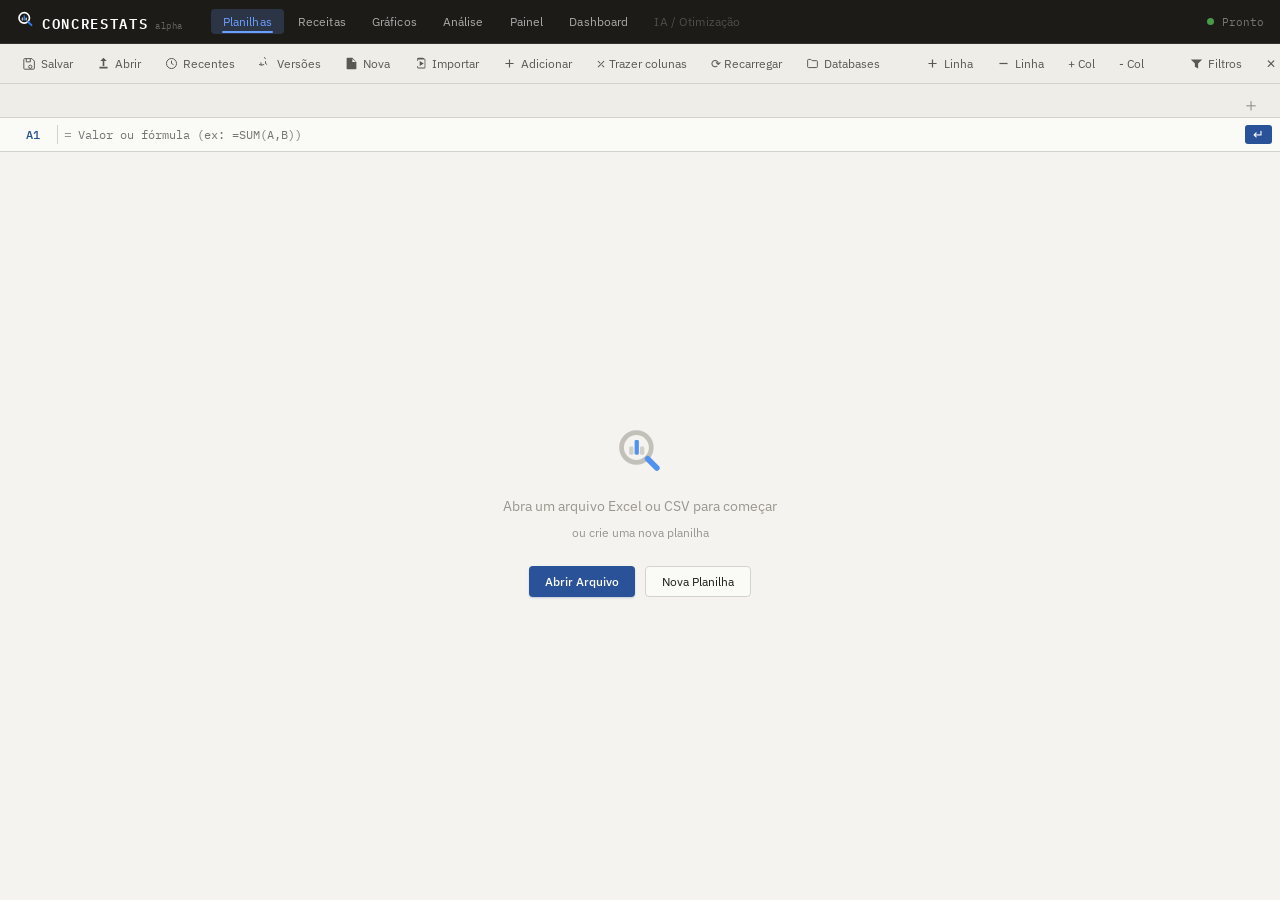
==== mobile/app/src/main/assets/web/index.html @ 2fb7b15b "APK para tablet: o Concrestats rodando sem Python - mobile/: projeto Android nativo (WebView + Java " ====
<!DOCTYPE html>
<html lang="pt-BR">
<head>
<meta charset="UTF-8">

<title>CONCRESTATS · Sistema de Dados</title>
<link rel="stylesheet" href="static/css/style.css">
  <link rel="icon" href="static/icone.png">
  <meta name="viewport" content="width=device-width, initial-scale=1, maximum-scale=1, user-scalable=no, viewport-fit=cover">
  <link rel="stylesheet" href="static/css/mobile.css">
</head>
<body>

<div id="app">

  <!-- TOPBAR -->
  <header class="topbar">
    <div class="topbar-left">
      <div class="logo">
        <span class="logo-mark"><svg class="logo-svg" viewBox="0 0 24 24" fill="none" aria-hidden="true"><circle cx="10.4" cy="10" r="6.6" stroke="currentColor" stroke-width="2.1"/><rect x="7.2" y="9.6" width="1.9" height="3.6" rx="0.6" fill="currentColor" opacity=".72"/><rect x="9.6" y="6.7" width="1.9" height="6.5" rx="0.6" fill="#2f7df0"/><rect x="12.0" y="9.6" width="1.9" height="3.6" rx="0.6" fill="currentColor" opacity=".72"/><path d="M15.4 15l4.1 4.1" stroke="#2f7df0" stroke-width="2.5" stroke-linecap="round"/></svg></span>
        <span class="logo-text">CONCRESTATS</span>
        <span class="logo-version">alpha</span>
      </div>
      <nav class="top-nav">
        <button class="nav-btn active" data-module="spreadsheet">Planilhas</button>
        <button class="nav-btn" data-module="receitas">Receitas</button>
        <button class="nav-btn" data-module="charts">Gráficos</button>
        <button class="nav-btn" data-module="analise">Análise</button><button class="nav-btn" data-module="painel">Painel</button><button class="nav-btn" data-module="dashboard">Dashboard</button>
        <button class="nav-btn disabled" data-module="ai" title="Em breve">IA / Otimização</button>
      </nav>
    </div>
    <div class="topbar-right">
      <span class="status-indicator" id="status-dot"></span>
      <span id="status-text" class="status-text">Pronto</span>
    </div>
  </header>

  <!-- TOOLBAR -->
  <div class="toolbar">
    <div class="toolbar-group">
      <button class="tool-btn" id="btn-save-file" title="Salvar no arquivo original (Ctrl+S)">
        <svg viewBox="0 0 16 16"><path d="M2 2h9l3 3v9a1 1 0 01-1 1H2a1 1 0 01-1-1V3a1 1 0 011-1zm7 0v4H4V2m5 8a2 2 0 110 4 2 2 0 010-4z" fill="none" stroke="currentColor" stroke-width="1.2"/></svg>
        Salvar
      </button>
      <button class="tool-btn" id="btn-upload" title="Abrir arquivo (Excel/CSV)">
        <svg viewBox="0 0 16 16"><path d="M8 1L4 5h3v6h2V5h3L8 1zm-5 11h10v2H3v-2z"/></svg>
        Abrir
      </button>
      <button class="tool-btn" id="btn-recentes" title="Arquivos abertos recentemente">
        <svg viewBox="0 0 16 16"><circle cx="8" cy="8" r="6.2" fill="none" stroke="currentColor" stroke-width="1.2"/><path d="M8 4.5V8l2.5 1.5" fill="none" stroke="currentColor" stroke-width="1.2"/></svg>
        Recentes
      </button>
      <button class="tool-btn" id="btn-copias" title="Voltar o arquivo para uma versão anterior (cópias automáticas feitas antes de cada Salvar)">
        <svg viewBox="0 0 16 16"><path d="M8 2.5A5.5 5.5 0 102.9 10" fill="none" stroke="currentColor" stroke-width="1.2"/><path d="M2.2 6.6l.7 3.5 3.4-.9" fill="none" stroke="currentColor" stroke-width="1.2"/><path d="M8 5.2V8l2 1.2" fill="none" stroke="currentColor" stroke-width="1.2"/></svg>
        Versões
      </button>
      <button class="tool-btn" id="btn-new-sheet" title="Nova planilha">
        <svg viewBox="0 0 16 16"><path d="M9 1H3a1 1 0 00-1 1v12a1 1 0 001 1h10a1 1 0 001-1V6L9 1zm0 1.5L13.5 6H9V2.5z"/></svg>
        Nova
      </button>
      <button class="tool-btn" id="btn-import-merge" title="Importar e mesclar dados">
        <svg viewBox="0 0 16 16"><path d="M2 8h5V5l5 3-5 3v-3H2V8zm9-7H5a1 1 0 00-1 1v3h1V3h8v10H5v-2H4v2a1 1 0 001 1h8a1 1 0 001-1V3a1 1 0 00-1-1z"/></svg>
        Importar
      </button>
      <button class="tool-btn" id="btn-add-file" title="Adicionar outro arquivo como novas abas (mantém as planilhas já abertas)">
        <svg viewBox="0 0 16 16"><path d="M8 3v10M3 8h10" fill="none" stroke="currentColor" stroke-width="1.4"/></svg>
        Adicionar
      </button>
      <button class="tool-btn" id="btn-join" title="Traz colunas de outra planilha casando por uma coluna em comum — o PROCV, feito sozinho">⤫ Trazer colunas</button>
      <button class="tool-btn" id="btn-reload" title="Recarregar do arquivo de origem (atualiza os dados do disco)">⟳ Recarregar</button>
      <button class="tool-btn" id="btn-databases" title="Compilar uma PASTA inteira de planilhas (Excel/CSV) em um único banco">
        <svg viewBox="0 0 16 16"><path d="M2 4a1 1 0 011-1h3l1.5 1.5H13a1 1 0 011 1V12a1 1 0 01-1 1H3a1 1 0 01-1-1V4z" fill="none" stroke="currentColor" stroke-width="1.2"/></svg>
        Databases
      </button>
    </div>

    <div class="toolbar-sep"></div>

    <div class="toolbar-group">
      <button class="tool-btn" id="btn-add-row" title="Adicionar linha">
        <svg viewBox="0 0 16 16"><path d="M8 3v10m-5-5h10" stroke="currentColor" stroke-width="1.5" fill="none"/></svg>
        Linha
      </button>
      <button class="tool-btn" id="btn-del-row" title="Deletar linha(s) selecionada(s)">
        <svg viewBox="0 0 16 16"><path d="M3 8h10" stroke="currentColor" stroke-width="1.5" fill="none"/></svg>
        Linha
      </button>
      <button class="tool-btn" id="btn-add-col" title="Adicionar coluna">+ Col</button>
      <button class="tool-btn" id="btn-del-col" title="Deletar coluna(s) selecionada(s)">- Col</button>
    </div>

    <div class="toolbar-sep"></div>

    <div class="toolbar-group">
      <button class="tool-btn" id="btn-filter" title="Gerenciar filtros">
        <svg viewBox="0 0 16 16"><path d="M1 3h14l-5 5v6l-4-2V8L1 3z"/></svg>
        Filtros
      </button>
      <button class="tool-btn" id="btn-clear-filter" title="Limpar filtros">✕ Filtros</button>
      <button class="tool-btn" id="btn-cores" title="Pintar células por regra (ex.: MPA 28 abaixo do FCK em vermelho)">
        <svg viewBox="0 0 16 16"><path d="M8 1.5l4.5 4.5a4.5 4.5 0 11-9 0L8 1.5z" fill="none" stroke="currentColor" stroke-width="1.2"/></svg>
        Cores
      </button>
      <button class="tool-btn" id="btn-congelar" title="Congelar colunas ao rolar para o lado">
        <svg viewBox="0 0 16 16"><path d="M5.5 2v12M2 2h12v12H2z" fill="none" stroke="currentColor" stroke-width="1.2"/></svg>
        Congelar
      </button>
    </div>

    <div class="toolbar-sep"></div>

    <div class="toolbar-group export-group">
      <span class="tool-label">Exportar:</span>
      <button class="tool-btn export-btn" data-fmt="csv">CSV</button>
      <button class="tool-btn export-btn" data-fmt="xlsx">Excel</button>
      <button class="tool-btn export-btn" data-fmt="report" title="Abrir relatório técnico">Relatório Técnico</button>
    </div>
  </div>

  <!-- SHEET TABS -->
  <div class="sheet-tabs-container">
    <div class="sheet-tabs" id="sheet-tabs">
      <!-- tabs injected here -->
    </div>
    <div class="sheet-tabs-actions">
      <button id="btn-new-sheet-tab" title="Nova planilha">＋</button>
    </div>
  </div>

  <!-- FORMULA BAR -->
  <div class="formula-bar">
    <span class="cell-ref" id="cell-ref">A1</span>
    <span class="formula-eq">=</span>
    <input type="text" id="formula-input" class="formula-input" placeholder="Valor ou fórmula (ex: =SUM(A,B))">
    <button id="formula-apply" class="formula-apply-btn">↵</button>
  </div>

  <!-- FILTER PANEL -->
  <div class="filter-panel" id="filter-panel" style="display:none">
    <div class="filter-header">
      <span>Filtros Cumulativos</span>
      <div class="filter-header-actions">
        <button id="btn-add-filter-rule">+ Adicionar Regra</button>
        <button id="btn-apply-filters" class="primary-btn">Aplicar</button>
        <button id="btn-close-filter">✕</button>
      </div>
    </div>
    <div id="filter-rules"></div>
  </div>

  <!-- BUSCA (Ctrl+F) -->
  <div id="find-bar" class="find-bar" style="display:none">
    <input id="find-input" class="find-input" placeholder="Buscar na planilha… (Enter = próximo)">
    <span id="find-count" class="find-count">—</span>
    <button id="find-prev" class="find-btn" title="Anterior (Shift+Enter)">▲</button>
    <button id="find-next" class="find-btn" title="Próximo (Enter)">▼</button>
    <button id="find-close" class="find-btn" title="Fechar (Esc)">✕</button>
  </div>

  <!-- MAIN GRID AREA -->
  <main class="grid-container">
    <div id="grid-wrapper">
      <div id="empty-state" class="empty-state">
        <div class="empty-icon"><svg class="empty-svg" viewBox="0 0 24 24" fill="none" aria-hidden="true"><circle cx="10.4" cy="10" r="6.6" stroke="currentColor" stroke-width="2.1"/><rect x="7.2" y="9.6" width="1.9" height="3.6" rx="0.6" fill="currentColor" opacity=".72"/><rect x="9.6" y="6.7" width="1.9" height="6.5" rx="0.6" fill="#2f7df0"/><rect x="12.0" y="9.6" width="1.9" height="3.6" rx="0.6" fill="currentColor" opacity=".72"/><path d="M15.4 15l4.1 4.1" stroke="#2f7df0" stroke-width="2.5" stroke-linecap="round"/></svg></div>
        <p>Abra um arquivo Excel ou CSV para começar</p>
        <p class="empty-sub">ou crie uma nova planilha</p>
        <div class="empty-actions">
          <button class="primary-btn" id="btn-upload-empty">Abrir Arquivo</button>
          <button class="secondary-btn" id="btn-new-empty">Nova Planilha</button>
        </div>
        <div id="recentes-box" class="recentes-box" style="display:none">
          <div class="recentes-tit">Abertos recentemente</div>
          <div id="recentes-lista"></div>
        </div>
      </div>
      <div id="grid-area" style="display:none">
        <div id="grid-scroll">
          <table id="data-table">
            <thead id="table-head"></thead>
            <tbody id="table-body"></tbody>
          </table>
        </div>
        <div class="grid-footer">
          <span id="row-count">0 linhas</span>
          <span id="filter-count"></span>
          <span id="selection-info"></span>
        </div>
      </div>
    </div>
  </main>

  <!-- CONTEXT MENU -->
  <div id="context-menu" class="context-menu" style="display:none">
    <div class="ctx-item" id="ctx-insert-above">Inserir linha acima</div>
    <div class="ctx-item" id="ctx-insert-below">Inserir linha abaixo</div>
    <div class="ctx-sep"></div>
    <div class="ctx-item danger" id="ctx-delete-row">Deletar linha</div>
    <div class="ctx-sep"></div>
    <div class="ctx-item" id="ctx-copy-row">Copiar linha</div>
    <div class="ctx-item" id="ctx-paste-row">Colar linha</div>
  </div>

</div>

<!-- MODALS -->
<div id="modal-overlay" class="modal-overlay" style="display:none">
  <div id="modal-box" class="modal-box">
    <div id="modal-content"></div>
  </div>
</div>

<!-- HIDDEN FILE INPUTS -->
<input type="file" id="file-input" accept=".xlsx,.xls,.csv" style="display:none">
<input type="file" id="import-input" accept=".xlsx,.xls,.csv" style="display:none">
<input type="file" id="folder-input" webkitdirectory directory multiple style="display:none">
<input type="file" id="concre-input" accept=".concre,.json" style="display:none">
<input type="file" id="addfile-input" accept=".xlsx,.xls,.csv" style="display:none">

<!-- MÓDULO RECEITAS -->
<div id="module-receitas">

  <!-- TOPBAR -->
  <header class="topbar">
    <div class="topbar-left">
      <div class="logo">
        <span class="logo-mark"><svg class="logo-svg" viewBox="0 0 24 24" fill="none" aria-hidden="true"><circle cx="10.4" cy="10" r="6.6" stroke="currentColor" stroke-width="2.1"/><rect x="7.2" y="9.6" width="1.9" height="3.6" rx="0.6" fill="currentColor" opacity=".72"/><rect x="9.6" y="6.7" width="1.9" height="6.5" rx="0.6" fill="#2f7df0"/><rect x="12.0" y="9.6" width="1.9" height="3.6" rx="0.6" fill="currentColor" opacity=".72"/><path d="M15.4 15l4.1 4.1" stroke="#2f7df0" stroke-width="2.5" stroke-linecap="round"/></svg></span>
        <span class="logo-text">CONCRESTATS</span>
        <span class="logo-version">alpha</span>
      </div>
      <nav class="top-nav">
        <button class="nav-btn" data-module="spreadsheet">Planilhas</button>
        <button class="nav-btn active" data-module="receitas">Receitas</button>
        <button class="nav-btn" data-module="charts">Gráficos</button>
        <button class="nav-btn" data-module="analise">Análise</button><button class="nav-btn" data-module="painel">Painel</button><button class="nav-btn" data-module="dashboard">Dashboard</button>
        <button class="nav-btn disabled" data-module="ai" title="Em breve">IA / Otimização</button>
      </nav>
    </div>
    <div class="topbar-right">
      <span class="status-indicator" id="status-dot"></span>
      <span id="status-text" class="status-text">Pronto</span>
    </div>
  </header>

  <!-- TOOLBAR RECEITAS -->
  <div class="toolbar">
    <div class="toolbar-group">
      <button class="tool-btn" id="rec-btn-nova">
        <svg viewBox="0 0 16 16"><path d="M8 3v10m-5-5h10" stroke="currentColor" stroke-width="1.5" fill="none"/></svg>
        Nova Receita
      </button>
      <button class="tool-btn" id="rec-btn-importar">
        <svg viewBox="0 0 16 16"><path d="M2 8h5V5l5 3-5 3v-3H2V8zm9-7H5a1 1 0 00-1 1v3h1V3h8v10H5v-2H4v2a1 1 0 001 1h8a1 1 0 001-1V3a1 1 0 00-1-1z"/></svg>
        Importar da Planilha
      </button>
      <button class="tool-btn" id="rec-btn-salvar" disabled>
        <svg viewBox="0 0 16 16"><path d="M2 2h9l3 3v9a1 1 0 01-1 1H2a1 1 0 01-1-1V3a1 1 0 011-1zm7 0v4H4V2m5 8a2 2 0 110 4 2 2 0 010-4z" fill="none" stroke="currentColor" stroke-width="1.2"/></svg>
        Salvar
      </button>
    </div>
    <div class="toolbar-sep"></div>
    <div class="toolbar-group">
      <button class="tool-btn danger-btn" id="rec-btn-excluir" disabled>
        <svg viewBox="0 0 16 16"><path d="M3 4h10M5 4V2h6v2M6 7v5M10 7v5M4 4l1 9h6l1-9" stroke="currentColor" stroke-width="1.2" fill="none"/></svg>
        Excluir Receita
      </button>
    </div>
    <div class="toolbar-sep"></div>
    <div class="toolbar-group" style="margin-left:auto">
      <input type="text" id="rec-search" class="rec-search-input" placeholder="Buscar receita...">
    </div>
  </div>

  <!-- LAYOUT PRINCIPAL -->
  <div class="rec-layout">

    <!-- LISTA LATERAL -->
    <aside class="rec-sidebar">
      <div class="rec-sidebar-header">
        <span class="rec-sidebar-title">RECEITAS</span>
        <span class="rec-count" id="rec-count">0</span>
      </div>
      <div id="rec-list" class="rec-list">
        <div class="rec-empty-list">Nenhuma receita cadastrada</div>
      </div>
    </aside>

    <!-- FORMULÁRIO -->
    <main class="rec-form-area" id="rec-form-area">
      <div class="rec-placeholder" id="rec-placeholder">
        <div class="empty-icon"><svg class="empty-svg" viewBox="0 0 24 24" fill="none" aria-hidden="true"><circle cx="10.4" cy="10" r="6.6" stroke="currentColor" stroke-width="2.1"/><rect x="7.2" y="9.6" width="1.9" height="3.6" rx="0.6" fill="currentColor" opacity=".72"/><rect x="9.6" y="6.7" width="1.9" height="6.5" rx="0.6" fill="#2f7df0"/><rect x="12.0" y="9.6" width="1.9" height="3.6" rx="0.6" fill="currentColor" opacity=".72"/><path d="M15.4 15l4.1 4.1" stroke="#2f7df0" stroke-width="2.5" stroke-linecap="round"/></svg></div>
        <p>Selecione uma receita ou crie uma nova</p>
      </div>

      <div class="rec-form" id="rec-form" style="display:none">

        <!-- HEADER DO FORM -->
        <div class="rec-form-header">
          <div class="rec-form-title-row">
            <input type="text" id="rec-nome" class="rec-nome-input" placeholder="Nome do Produto">
            <div class="rec-badges">
              <select id="rec-status" class="rec-status-select">
                <option value="ativa">● Ativa</option>
                <option value="teste">◎ Teste</option>
                <option value="descontinuada">○ Descontinuada</option>
              </select>
            </div>
          </div>
          <!-- VERSÕES -->
          <div class="rec-versoes-bar">
            <span class="rec-versoes-label">VERSÃO:</span>
            <div id="rec-versoes-tabs" class="rec-versoes-tabs"></div>
            <button class="rec-versao-add" id="rec-btn-nova-versao" title="Nova versão">+ Versão</button>
            <button class="tool-btn rec-btn-duplicar-versao" id="rec-btn-duplicar-versao" title="Duplicar versão atual" disabled>
              <svg viewBox="0 0 16 16"><path d="M5 4h7a1 1 0 011 1v7a1 1 0 01-1 1H5a1 1 0 01-1-1V5a1 1 0 011-1zM3 3v9" stroke="currentColor" stroke-width="1.2" fill="none"/></svg>
              Duplicar
            </button>
            <button class="tool-btn danger-btn rec-btn-excluir-versao" id="rec-btn-excluir-versao" title="Excluir versão atual" disabled>
              <svg viewBox="0 0 16 16"><path d="M3 4h10M5 4V2h6v2M6 7v5M10 7v5M4 4l1 9h6l1-9" stroke="currentColor" stroke-width="1.2" fill="none"/></svg>
              Excluir Versão
            </button>
          </div>
          <div class="rec-form-meta">
            <span class="rec-meta-item">ID: <strong id="rec-id-display">—</strong></span>
            <span class="rec-meta-item">Versão criada: <strong id="rec-data-display">—</strong></span>
            <span class="rec-meta-item">Última edição: <strong id="rec-editada-display">—</strong></span>
          </div>
        </div>

        <!-- LISTA ÚNICA DE PROPRIEDADES (padronizado, conforme pedido do Naor) -->
        <div class="rec-sections">

          <!-- PROPRIEDADES -->
          <section class="rec-section rec-section-full">
            <div class="rec-section-title">Propriedades</div>
            <div id="rec-props-list" class="rec-ingredientes-list"></div>
            <button class="rec-add-ingrediente" id="rec-add-prop">
              + Adicionar propriedade
            </button>
          </section>

          <!-- OBSERVAÇÕES -->
          <section class="rec-section rec-section-full">
            <div class="rec-section-title">Observações</div>
            <textarea id="rec-obs" class="rec-obs" rows="3" placeholder="Notas, restrições, uso previsto..."></textarea>
          </section>

        </div><!-- /rec-sections -->
      </div><!-- /rec-form -->
    </main>

  </div><!-- /rec-layout -->
</div><!-- /module-receitas -->

<!-- MÓDULO GRÁFICOS -->
<div id="module-graficos" style="display:none; flex-direction:column; height:calc(100vh - var(--topbar-h)); overflow:hidden;">

  <!-- TOPBAR -->
  <header class="topbar">
    <div class="topbar-left">
      <div class="logo">
        <span class="logo-mark"><svg class="logo-svg" viewBox="0 0 24 24" fill="none" aria-hidden="true"><circle cx="10.4" cy="10" r="6.6" stroke="currentColor" stroke-width="2.1"/><rect x="7.2" y="9.6" width="1.9" height="3.6" rx="0.6" fill="currentColor" opacity=".72"/><rect x="9.6" y="6.7" width="1.9" height="6.5" rx="0.6" fill="#2f7df0"/><rect x="12.0" y="9.6" width="1.9" height="3.6" rx="0.6" fill="currentColor" opacity=".72"/><path d="M15.4 15l4.1 4.1" stroke="#2f7df0" stroke-width="2.5" stroke-linecap="round"/></svg></span>
        <span class="logo-text">CONCRESTATS</span>
        <span class="logo-version">alpha</span>
      </div>
      <nav class="top-nav">
        <button class="nav-btn" data-module="spreadsheet">Planilhas</button>
        <button class="nav-btn" data-module="receitas">Receitas</button>
        <button class="nav-btn active" data-module="charts">Gráficos</button>
        <button class="nav-btn" data-module="analise">Análise</button><button class="nav-btn" data-module="painel">Painel</button><button class="nav-btn" data-module="dashboard">Dashboard</button>
        <button class="nav-btn disabled" data-module="ai" title="Em breve">IA / Otimização</button>
      </nav>
    </div>
    <div class="topbar-right">
      <span class="status-indicator"></span>
      <span class="status-text">Gráficos</span>
    </div>
  </header>

  <!-- TOOLBAR GRÁFICOS -->
  <div class="toolbar">
    <div class="toolbar-group">
      <button class="tool-btn" id="graf-btn-refresh" title="Sincronizar com planilha carregada">
        <svg viewBox="0 0 16 16"><path d="M13.6 2.4A7 7 0 102 8" stroke="currentColor" stroke-width="1.3" fill="none"/><path d="M2 4v4h4" stroke="currentColor" stroke-width="1.3" fill="none"/></svg>
        Sincronizar
      </button>
      <button class="tool-btn" id="graf-btn-versao" title="Separar containers por versão">
        <svg viewBox="0 0 16 16"><path d="M2 4h12M2 8h8M2 12h5" stroke="currentColor" stroke-width="1.3" fill="none"/></svg>
        Por Versão
      </button>
      <button class="tool-btn" id="graf-btn-templates" title="Gerenciar templates de container">
        <svg viewBox="0 0 16 16"><path d="M2 2h12v3H2zM2 7h12v3H2zM2 12h12v2H2z" fill="none" stroke="currentColor" stroke-width="1.2"/></svg>
        Templates
      </button>
    </div>

    <div class="toolbar-sep"></div>

    <div class="toolbar-group">
      <label class="tool-label">Receita:</label>
      <select id="graf-col-receita" class="graf-select-col" title="Coluna que identifica a receita na planilha">
        <option value="">— coluna —</option>
      </select>
      <label class="tool-label" style="margin-left:8px">Versão:</label>
      <select id="graf-col-versao" class="graf-select-col" title="Coluna de versão (opcional)">
        <option value="">— nenhuma —</option>
      </select>
    </div>

    <div class="toolbar-sep"></div>

    <div class="toolbar-group">
      <button class="tool-btn" id="graf-btn-filtros" title="Filtros de planilha">
        <svg viewBox="0 0 16 16"><path d="M1 3h14l-5 5v6l-4-2V8L1 3z"/></svg>
        Filtros
      </button>
    </div>

    <div class="toolbar-sep"></div>

    <div class="toolbar-group" style="margin-left:auto">
      <input type="text" id="graf-search" class="rec-search-input" placeholder="Buscar receita..." style="width:220px">
    </div>
  </div>

  <!-- PAINEL DE FILTROS -->
  <div id="graf-filtros-panel" style="display:none; background:var(--bg-panel); border-bottom:1px solid var(--border); padding:10px 14px;">
    <div class="filter-header">
      <span>Filtros de Planilha</span>
      <div class="filter-header-actions">
        <button id="graf-btn-add-filtro">+ Adicionar</button>
        <button id="graf-btn-aplicar-filtros" class="primary-btn">Aplicar</button>
        <button id="graf-btn-limpar-filtros">✕ Limpar</button>
      </div>
    </div>
    <div id="graf-filtros-regras"></div>
  </div>

  <!-- PAINEL DE TEMPLATES -->
  <div id="graf-templates-panel" style="display:none; background:var(--bg-panel); border-bottom:2px solid var(--accent); padding:12px 18px;">
    <div class="filter-header" style="margin-bottom:12px">
      <span style="font-family:var(--mono);font-size:11px;font-weight:600;letter-spacing:.08em;">TEMPLATES DE LAYOUT</span>
      <button id="graf-btn-fechar-templates" style="background:none;border:none;cursor:pointer;color:var(--text-3);font-size:14px">✕</button>
    </div>
    <div style="display:flex;gap:24px;flex-wrap:wrap;">
      <!-- Coluna esquerda: criar novo template -->
      <div style="flex:1;min-width:280px;">
        <p style="font-size:11px;color:var(--text-3);font-family:var(--mono);text-transform:uppercase;letter-spacing:.06em;margin-bottom:8px">Salvar layout como template</p>
        <div style="display:flex;flex-direction:column;gap:8px">
          <div>
            <label style="font-size:10px;color:var(--text-3);font-family:var(--mono);text-transform:uppercase;letter-spacing:.05em;display:block;margin-bottom:4px">Receita de origem</label>
            <select id="graf-tpl-receita-sel" class="graf-select-col" style="width:100%;max-width:100%">
              <option value="">— selecione —</option>
            </select>
          </div>
          <div>
            <label style="font-size:10px;color:var(--text-3);font-family:var(--mono);text-transform:uppercase;letter-spacing:.05em;display:block;margin-bottom:4px">Nome do template</label>
            <div style="display:flex;gap:6px">
              <input id="graf-tpl-nome" type="text" class="rec-search-input" placeholder="ex: Padrão FCK 25" style="flex:1">
              <button id="graf-btn-salvar-template" class="primary-btn">Salvar</button>
            </div>
          </div>
        </div>
      </div>
      <!-- Coluna direita: lista de templates salvos -->
      <div style="flex:2;min-width:280px;">
        <p style="font-size:11px;color:var(--text-3);font-family:var(--mono);text-transform:uppercase;letter-spacing:.06em;margin-bottom:8px">Templates salvos</p>
        <div id="graf-templates-lista" class="graf-tpl-lista"></div>
        <p style="font-size:11px;color:var(--text-3);margin-top:8px;">Para aplicar um template, clique em <strong>⇓ Template</strong> no header de qualquer receita.</p>
      </div>
    </div>
  </div>

  <!-- AVISO SEM PLANILHA -->
  <div id="graf-aviso-planilha" style="display:none; background:var(--danger-bg); border-bottom:1px solid var(--danger); padding:10px 20px;">
    <p style="color:var(--danger); font-size:13px;">⚠ Nenhuma planilha carregada. Vá até <strong>Planilhas</strong> e abra um arquivo, depois clique em <strong>Sincronizar</strong>.</p>
  </div>

  <!-- ÁREA DE CONTAINERS -->
  <div class="gfilter-bar" style="display:none"></div>
  <div id="graf-containers-area" class="graf-containers-area">
    <div class="graf-empty-state">
      <div class="empty-icon"><svg class="empty-svg" viewBox="0 0 24 24" fill="none" aria-hidden="true"><circle cx="10.4" cy="10" r="6.6" stroke="currentColor" stroke-width="2.1"/><rect x="7.2" y="9.6" width="1.9" height="3.6" rx="0.6" fill="currentColor" opacity=".72"/><rect x="9.6" y="6.7" width="1.9" height="6.5" rx="0.6" fill="#2f7df0"/><rect x="12.0" y="9.6" width="1.9" height="3.6" rx="0.6" fill="currentColor" opacity=".72"/><path d="M15.4 15l4.1 4.1" stroke="#2f7df0" stroke-width="2.5" stroke-linecap="round"/></svg></div>
      <p>Carregue uma planilha e clique em Sincronizar</p>
      <p class="empty-sub">Os containers de receita aparecerão aqui</p>
    </div>
  </div>

</div><!-- /module-graficos -->



<!-- MÓDULO DASHBOARD -->
<div id="module-dashboard" style="display:none; flex-direction:column; height:calc(100vh - var(--topbar-h)); overflow:hidden;">
  <header class="topbar">
    <div class="topbar-left"><div class="logo"><span class="logo-mark"><svg class="logo-svg" viewBox="0 0 24 24" fill="none" aria-hidden="true"><circle cx="10.4" cy="10" r="6.6" stroke="currentColor" stroke-width="2.1"/><rect x="7.2" y="9.6" width="1.9" height="3.6" rx="0.6" fill="currentColor" opacity=".72"/><rect x="9.6" y="6.7" width="1.9" height="6.5" rx="0.6" fill="#2f7df0"/><rect x="12.0" y="9.6" width="1.9" height="3.6" rx="0.6" fill="currentColor" opacity=".72"/><path d="M15.4 15l4.1 4.1" stroke="#2f7df0" stroke-width="2.5" stroke-linecap="round"/></svg></span><span class="logo-text">CONCRESTATS</span><span class="logo-version">dashboard</span></div>
      <nav class="top-nav">
        <button class="nav-btn" data-module="spreadsheet">Planilhas</button><button class="nav-btn" data-module="receitas">Receitas</button><button class="nav-btn" data-module="charts">Gráficos</button><button class="nav-btn" data-module="analise">Análise</button><button class="nav-btn" data-module="painel">Painel</button><button class="nav-btn active" data-module="dashboard">Dashboard</button>
      </nav>
    </div>
    <div class="topbar-right"><span class="status-text">Dados consolidados</span></div>
  </header>
  <div class="toolbar">
    <button class="tool-btn" id="dash-refresh">↻ Atualizar</button>
    <button class="tool-btn" id="dash-reset">Atualizar layout</button>
    <span class="toolbar-sep"></span><span id="dash-info" class="status-text">Importe uma planilha de rompimentos</span>
  </div>
  <div class="gfilter-bar" style="display:none"></div>
  <div id="dash-body" class="dashboard-body">
    <div class="graf-empty-state"><div class="empty-icon"><svg class="empty-svg" viewBox="0 0 24 24" fill="none" aria-hidden="true"><circle cx="10.4" cy="10" r="6.6" stroke="currentColor" stroke-width="2.1"/><rect x="7.2" y="9.6" width="1.9" height="3.6" rx="0.6" fill="currentColor" opacity=".72"/><rect x="9.6" y="6.7" width="1.9" height="6.5" rx="0.6" fill="#2f7df0"/><rect x="12.0" y="9.6" width="1.9" height="3.6" rx="0.6" fill="currentColor" opacity=".72"/><path d="M15.4 15l4.1 4.1" stroke="#2f7df0" stroke-width="2.5" stroke-linecap="round"/></svg></div><p>Importe uma planilha e clique em Atualizar</p></div>
  </div>
</div>

<!-- MÓDULO ANÁLISE (BI genérico) -->
<div id="module-analise" style="display:none; flex-direction:column; height:calc(100vh - var(--topbar-h)); overflow:hidden;">
  <header class="topbar">
    <div class="topbar-left"><div class="logo"><span class="logo-mark"><svg class="logo-svg" viewBox="0 0 24 24" fill="none" aria-hidden="true"><circle cx="10.4" cy="10" r="6.6" stroke="currentColor" stroke-width="2.1"/><rect x="7.2" y="9.6" width="1.9" height="3.6" rx="0.6" fill="currentColor" opacity=".72"/><rect x="9.6" y="6.7" width="1.9" height="6.5" rx="0.6" fill="#2f7df0"/><rect x="12.0" y="9.6" width="1.9" height="3.6" rx="0.6" fill="currentColor" opacity=".72"/><path d="M15.4 15l4.1 4.1" stroke="#2f7df0" stroke-width="2.5" stroke-linecap="round"/></svg></span><span class="logo-text">CONCRESTATS</span><span class="logo-version">análise</span></div>
      <nav class="top-nav">
        <button class="nav-btn" data-module="spreadsheet">Planilhas</button><button class="nav-btn" data-module="receitas">Receitas</button><button class="nav-btn" data-module="charts">Gráficos</button><button class="nav-btn active" data-module="analise">Análise</button><button class="nav-btn" data-module="painel">Painel</button><button class="nav-btn" data-module="dashboard">Dashboard</button>
      </nav>
    </div>
    <div class="topbar-right"><span class="status-text">Análise de dados</span></div>
  </header>
  <div class="toolbar">
    <button class="tool-btn" id="ana-refresh">↻ Atualizar</button>
    <button class="tool-btn" id="ana-reload" title="Reler o arquivo de origem do disco e atualizar toda a análise">⟳ Reler arquivo</button>
    <button class="tool-btn" id="ana-limpar">✕ Limpar filtros</button>
    <span class="toolbar-sep"></span>
    <button class="tool-btn" id="ana-save" title="Salvar esta análise (mapeamento, filtros e tabela) como arquivo .concre — envie junto com a planilha para compartilhar">
      <svg viewBox="0 0 16 16"><path d="M2 2h9l3 3v9a1 1 0 01-1 1H2a1 1 0 01-1-1V3a1 1 0 011-1zm7 0v4H4V2m5 8a2 2 0 110 4 2 2 0 010-4z" fill="none" stroke="currentColor" stroke-width="1.2"/></svg>
      Salvar análise</button>
    <button class="tool-btn" id="ana-open" title="Abrir uma análise .concre salva">
      <svg viewBox="0 0 16 16"><path d="M1.5 4a1 1 0 011-1H6l1.5 1.5H14a1 1 0 011 1V12a1 1 0 01-1 1H2.5a1 1 0 01-1-1V4z" fill="none" stroke="currentColor" stroke-width="1.2"/></svg>
      Abrir análise</button>
    <span class="toolbar-sep"></span>
    <button class="tool-btn" id="ana-img" title="Exportar a análise como imagem PNG">
      <svg viewBox="0 0 16 16"><rect x="1.5" y="2.5" width="13" height="11" rx="1" fill="none" stroke="currentColor" stroke-width="1.2"/><circle cx="5.2" cy="6" r="1.2" fill="currentColor"/><path d="M2.5 12l3.5-3.5 2.5 2.5 3-3.5 2 2.3" fill="none" stroke="currentColor" stroke-width="1.2"/></svg>
      Imagem</button>
    <button class="tool-btn" id="ana-pdf" title="Imprimir / salvar como PDF">
      <svg viewBox="0 0 16 16"><path d="M4 6V2h8v4M4 11H2V6h12v5h-2m-8-1h8v5H4v-5z" fill="none" stroke="currentColor" stroke-width="1.2"/></svg>
      PDF</button>
    <button class="tool-btn" id="ana-present" title="Modo apresentação: tela cheia, sem barras (Esc para sair)">
      <svg viewBox="0 0 16 16"><rect x="1.5" y="2.5" width="13" height="8.5" rx="1" fill="none" stroke="currentColor" stroke-width="1.2"/><path d="M6 13.5h4M8 11v2.5" fill="none" stroke="currentColor" stroke-width="1.2"/></svg>
      Apresentar</button>
    <span class="toolbar-sep"></span><span id="ana-info" class="status-text">Funciona com qualquer planilha</span>
  </div>
  <div class="gfilter-bar" style="display:none"></div>
  <div id="ana-body" class="dashboard-body">
    <div class="graf-empty-state"><div class="empty-icon"><svg class="empty-svg" viewBox="0 0 24 24" fill="none" aria-hidden="true"><circle cx="10.4" cy="10" r="6.6" stroke="currentColor" stroke-width="2.1"/><rect x="7.2" y="9.6" width="1.9" height="3.6" rx="0.6" fill="currentColor" opacity=".72"/><rect x="9.6" y="6.7" width="1.9" height="6.5" rx="0.6" fill="#2f7df0"/><rect x="12.0" y="9.6" width="1.9" height="3.6" rx="0.6" fill="currentColor" opacity=".72"/><path d="M15.4 15l4.1 4.1" stroke="#2f7df0" stroke-width="2.5" stroke-linecap="round"/></svg></div><p>Abra uma planilha para analisar</p></div>
  </div>
</div>

<!-- MÓDULO PAINEL (canvas livre) -->
<div id="module-painel" style="display:none; flex-direction:column; height:calc(100vh - var(--topbar-h)); overflow:hidden;">
  <header class="topbar">
    <div class="topbar-left"><div class="logo"><span class="logo-mark"><svg class="logo-svg" viewBox="0 0 24 24" fill="none" aria-hidden="true"><circle cx="10.4" cy="10" r="6.6" stroke="currentColor" stroke-width="2.1"/><rect x="7.2" y="9.6" width="1.9" height="3.6" rx="0.6" fill="currentColor" opacity=".72"/><rect x="9.6" y="6.7" width="1.9" height="6.5" rx="0.6" fill="#2f7df0"/><rect x="12.0" y="9.6" width="1.9" height="3.6" rx="0.6" fill="currentColor" opacity=".72"/><path d="M15.4 15l4.1 4.1" stroke="#2f7df0" stroke-width="2.5" stroke-linecap="round"/></svg></span><span class="logo-text">CONCRESTATS</span><span class="logo-version">painel</span></div>
      <nav class="top-nav">
        <button class="nav-btn" data-module="spreadsheet">Planilhas</button><button class="nav-btn" data-module="receitas">Receitas</button><button class="nav-btn" data-module="charts">Gráficos</button><button class="nav-btn" data-module="analise">Análise</button><button class="nav-btn active" data-module="painel">Painel</button><button class="nav-btn" data-module="dashboard">Dashboard</button>
      </nav>
    </div>
    <div class="topbar-right"><span class="status-text">Painel livre</span></div>
  </header>
  <div class="toolbar">
    <button class="tool-btn" id="pan-refresh">↻ Atualizar</button>
    <button class="tool-btn" id="pan-auto" title="Monta um painel completo automaticamente a partir das colunas detectadas">✦ Painel automático</button>
    <button class="tool-btn" id="pan-present" title="Modo apresentação (Esc para sair)">
      <svg viewBox="0 0 16 16"><rect x="1.5" y="2.5" width="13" height="8.5" rx="1" fill="none" stroke="currentColor" stroke-width="1.2"/><path d="M6 13.5h4M8 11v2.5" fill="none" stroke="currentColor" stroke-width="1.2"/></svg>
      Apresentar</button>
    <span class="toolbar-sep"></span><span id="pan-info" class="status-text">Clique com o botão direito no fundo para adicionar widgets</span>
  </div>
  <div class="gfilter-bar" style="display:none"></div>
  <div id="pan-body" class="dashboard-body"></div>
</div>

<!-- MÓDULO RELATÓRIO -->
<div id="module-relatorio" style="display:none; flex-direction:column; height:calc(100vh - var(--topbar-h)); overflow:hidden;">
  <header class="topbar">
    <div class="topbar-left"><div class="logo"><span class="logo-mark"><svg class="logo-svg" viewBox="0 0 24 24" fill="none" aria-hidden="true"><circle cx="10.4" cy="10" r="6.6" stroke="currentColor" stroke-width="2.1"/><rect x="7.2" y="9.6" width="1.9" height="3.6" rx="0.6" fill="currentColor" opacity=".72"/><rect x="9.6" y="6.7" width="1.9" height="6.5" rx="0.6" fill="#2f7df0"/><rect x="12.0" y="9.6" width="1.9" height="3.6" rx="0.6" fill="currentColor" opacity=".72"/><path d="M15.4 15l4.1 4.1" stroke="#2f7df0" stroke-width="2.5" stroke-linecap="round"/></svg></span><span class="logo-text">CONCRESTATS</span><span class="logo-version">relatório</span></div>
      <nav class="top-nav">
        <button class="nav-btn" data-module="spreadsheet">Planilhas</button><button class="nav-btn" data-module="receitas">Receitas</button><button class="nav-btn" data-module="charts">Gráficos</button><button class="nav-btn" data-module="analise">Análise</button><button class="nav-btn" data-module="painel">Painel</button><button class="nav-btn" data-module="dashboard">Dashboard</button>
      </nav>
    </div>
    <div class="topbar-right"><span class="status-text">Relatório técnico</span></div>
  </header>
  <div class="toolbar">
    <button class="tool-btn" id="rep-refresh">↻ Atualizar</button>
    <button class="tool-btn" id="rep-cols">Selecionar colunas</button>
    <button class="tool-btn" id="rep-fixos" title="Programar campos fixos (e-mail, CNPJ, endereço, responsável...)">Campos fixos</button>
    <button class="tool-btn" id="rep-export-html">Exportar HTML</button>
    <button class="tool-btn" id="rep-export-xlsx">Exportar Excel</button>
    <input id="rep-filter" class="rec-search-input" placeholder="Filtrar cliente, produto, receita, NF ou CP..." style="width:330px;margin-left:auto">
  </div>
  <div class="gfilter-bar" style="display:none"></div>
  <div id="rep-body" class="report-body">
    <div class="graf-empty-state"><div class="empty-icon"><svg class="empty-svg" viewBox="0 0 24 24" fill="none" aria-hidden="true"><circle cx="10.4" cy="10" r="6.6" stroke="currentColor" stroke-width="2.1"/><rect x="7.2" y="9.6" width="1.9" height="3.6" rx="0.6" fill="currentColor" opacity=".72"/><rect x="9.6" y="6.7" width="1.9" height="6.5" rx="0.6" fill="#2f7df0"/><rect x="12.0" y="9.6" width="1.9" height="3.6" rx="0.6" fill="currentColor" opacity=".72"/><path d="M15.4 15l4.1 4.1" stroke="#2f7df0" stroke-width="2.5" stroke-linecap="round"/></svg></div><p>Importe uma planilha para gerar relatório</p></div>
  </div>
</div>

<script src="static/js/xlsx.full.min.js"></script>
<script src="static/js/ponte-mobile.js"></script>
<script src="static/js/app.js"></script>
<script src="static/js/receitas.js"></script>
<script src="static/js/chart-lite.js"></script>
<script src="static/js/graficos.js"></script>
<script src="static/js/dashboard.js"></script>
<script src="static/js/analise.js"></script>
<script src="static/js/painel.js"></script>
<script src="static/js/relatorio.js"></script>
<script src="static/js/alertas.js"></script>
</body>
</html>
---- mobile/app/src/main/assets/web/static/css/style.css ----
@import url('https://fonts.googleapis.com/css2?family=IBM+Plex+Mono:wght@300;400;500;600&family=IBM+Plex+Sans:wght@300;400;500;600&display=swap');

/* ── RESET & BASE ─────────────────────────────── */
*, *::before, *::after { box-sizing: border-box; margin: 0; padding: 0; }

:root {
  --bg:        #f4f3ef;
  --bg-panel:  #eeede8;
  --bg-white:  #fafaf7;
  --border:    #d4d2ca;
  --border-dark: #b8b5ac;
  --text:      #1c1b18;
  --text-2:    #5a5852;
  --text-3:    #9a968e;
  --accent:    #2a5298;
  --accent-2:  #1a3a6e;
  --accent-bg: #e8eef8;
  --danger:    #b33a2a;
  --danger-bg: #faeae8;
  --success:   #2a6640;
  --cell-h:    28px;
  --header-h:  36px;
  --topbar-h:  44px;
  --toolbar-h: 40px;
  --tabs-h:    34px;
  --formula-h: 34px;
  --mono:      'IBM Plex Mono', monospace;
  --sans:      'IBM Plex Sans', sans-serif;
  /* aliases usados por alguns componentes (antes indefinidos) + elevação */
  --bg-main:      #f4f3ef;
  --text-1:       #1c1b18;
  --border-light: #e6e4dc;
  --shadow-sm:    0 1px 2px rgba(28,27,24,.06);
  --shadow-md:    0 4px 14px rgba(28,27,24,.10);
}

html, body { height: 100%; overflow: hidden; background: var(--bg); color: var(--text); font-family: var(--sans); font-size: 13px; }

/* ── TOPBAR ───────────────────────────────────── */
.topbar {
  height: var(--topbar-h);
  background: var(--text);
  color: #fff;
  display: flex;
  align-items: center;
  justify-content: space-between;
  padding: 0 16px;
  border-bottom: 1px solid #333;
}

.topbar-left { display: flex; align-items: center; gap: 28px; }

.logo { display: flex; align-items: baseline; gap: 7px; }
.logo-mark { display: inline-flex; align-items: center; color: #fff; }
.logo-svg { width: 19px; height: 19px; display: block; }
.logo-text { font-family: var(--mono); font-size: 14px; font-weight: 600; letter-spacing: 0.12em; color: #fff; }
.logo-version { font-family: var(--mono); font-size: 9px; color: #666; letter-spacing: 0.05em; }

.top-nav { display: flex; gap: 2px; }
.nav-btn {
  background: none; border: none; cursor: pointer;
  color: #aaa; font-family: var(--sans); font-size: 12px;
  padding: 5px 12px; border-radius: 4px;
  transition: all 0.15s;
  letter-spacing: 0.01em;
}
.nav-btn:hover { background: rgba(255,255,255,0.08); color: #fff; }
.nav-btn.active { background: rgba(107,159,255,0.2); color: #6b9fff; }
.nav-btn.disabled { opacity: 0.35; cursor: not-allowed; }

.topbar-right { display: flex; align-items: center; gap: 8px; }
.status-indicator { width: 7px; height: 7px; border-radius: 50%; background: #4a9a4a; }
.status-indicator.busy { background: #e8a030; animation: pulse 1s infinite; }
.status-indicator.error { background: var(--danger); }
@keyframes pulse { 0%,100% { opacity: 1; } 50% { opacity: 0.3; } }
.status-text { font-family: var(--mono); font-size: 11px; color: #777; }

/* ── TOOLBAR ──────────────────────────────────── */
.toolbar {
  height: var(--toolbar-h);
  background: var(--bg-panel);
  border-bottom: 1px solid var(--border);
  display: flex;
  align-items: center;
  padding: 0 12px;
  gap: 4px;
  overflow-x: auto;
}
.toolbar-group { display: flex; align-items: center; gap: 2px; }
.toolbar-sep { width: 1px; height: 20px; background: var(--border); margin: 0 8px; }
.tool-label { font-size: 11px; color: var(--text-3); margin-right: 2px; white-space: nowrap; }

.tool-btn {
  display: flex; align-items: center; gap: 5px;
  background: none; border: 1px solid transparent;
  border-radius: 4px; cursor: pointer;
  color: var(--text-2); font-family: var(--sans); font-size: 12px;
  padding: 4px 10px; white-space: nowrap;
  transition: all 0.12s;
}
.tool-btn svg { width: 13px; height: 13px; fill: currentColor; flex-shrink: 0; }
.tool-btn:hover { background: var(--bg-white); border-color: var(--border); color: var(--text); }
.tool-btn:active { background: var(--border); }

.export-btn { font-family: var(--mono); font-size: 11px; font-weight: 500; letter-spacing: 0.04em; }

/* ── SHEET TABS ───────────────────────────────── */
.sheet-tabs-container {
  height: var(--tabs-h);
  background: var(--bg-panel);
  border-bottom: 1px solid var(--border);
  display: flex;
  align-items: flex-end;
  padding: 0 12px;
  gap: 0;
  overflow: hidden;
}
.sheet-tabs { display: flex; align-items: flex-end; gap: 2px; flex: 1; overflow-x: auto; }
.sheet-tab {
  display: flex; align-items: center; gap: 6px;
  padding: 5px 14px 5px 14px;
  background: var(--bg); border: 1px solid var(--border);
  border-bottom: none; border-radius: 5px 5px 0 0;
  cursor: pointer; font-size: 12px; color: var(--text-2);
  white-space: nowrap; max-width: 160px;
  transition: all 0.12s;
  position: relative;
}
.sheet-tab:hover { background: var(--bg-white); color: var(--text); }
.sheet-tab.active { background: var(--bg-white); color: var(--text); font-weight: 500; border-color: var(--border-dark); z-index: 1; }
.sheet-tab .tab-close { font-size: 14px; color: var(--text-3); line-height: 1; margin-left: 2px; }
.sheet-tab .tab-close:hover { color: var(--danger); }
.sheet-tabs-actions button {
  background: none; border: none; cursor: pointer;
  color: var(--text-3); font-size: 18px; padding: 0 8px;
  transition: color 0.12s;
}
.sheet-tabs-actions button:hover { color: var(--accent); }

/* ── FORMULA BAR ──────────────────────────────── */
.formula-bar {
  height: var(--formula-h);
  background: var(--bg-white);
  border-bottom: 1px solid var(--border);
  display: flex;
  align-items: center;
  padding: 0 8px;
  gap: 6px;
}
.cell-ref {
  font-family: var(--mono); font-size: 12px; font-weight: 500;
  color: var(--accent); min-width: 50px; text-align: center;
  padding: 2px 8px; border-right: 1px solid var(--border);
}
.formula-eq { font-family: var(--mono); font-size: 13px; color: var(--text-3); }
.formula-input {
  flex: 1; border: none; outline: none;
  font-family: var(--mono); font-size: 12px; color: var(--text);
  background: transparent;
}
.formula-apply-btn {
  background: var(--accent); color: #fff; border: none;
  border-radius: 3px; cursor: pointer; padding: 2px 8px;
  font-size: 13px; transition: background 0.12s;
}
.formula-apply-btn:hover { background: var(--accent-2); }

/* ── FILTER PANEL ─────────────────────────────── */
.filter-panel {
  background: var(--bg-panel);
  border-bottom: 1px solid var(--border);
  padding: 10px 14px;
}
.filter-header {
  display: flex; align-items: center; justify-content: space-between;
  margin-bottom: 8px; font-weight: 500; font-size: 12px;
}
.filter-header-actions { display: flex; gap: 6px; }
.filter-header-actions button {
  font-size: 11px; padding: 3px 10px;
  border-radius: 3px; cursor: pointer; border: 1px solid var(--border);
  background: var(--bg-white); color: var(--text-2);
  transition: all 0.12s;
}
.filter-header-actions button:hover { background: var(--bg); }
#filter-rules { display: flex; flex-direction: column; gap: 6px; }
.filter-rule {
  display: flex; align-items: center; gap: 6px;
  background: var(--bg-white); border: 1px solid var(--border);
  border-radius: 4px; padding: 5px 8px;
}
.filter-rule select, .filter-rule input {
  border: 1px solid var(--border); border-radius: 3px;
  padding: 3px 7px; font-size: 12px; font-family: var(--mono);
  background: var(--bg-white); color: var(--text);
}
.filter-rule select { background: var(--bg); }
.filter-rule .remove-filter {
  background: none; border: none; color: var(--text-3);
  cursor: pointer; font-size: 14px; padding: 0 3px;
}
.filter-rule .remove-filter:hover { color: var(--danger); }

/* ── GRID ─────────────────────────────────────── */
.grid-container {
  flex: 1;
  overflow: hidden;
  position: relative;
  height: calc(100vh - var(--topbar-h) - var(--toolbar-h) - var(--tabs-h) - var(--formula-h) - 30px);
}
#grid-wrapper { height: 100%; display: flex; flex-direction: column; }
#grid-area { flex: 1; display: flex; flex-direction: column; overflow: hidden; }

#grid-scroll {
  flex: 1;
  overflow: auto;
  background: var(--bg-white);
}

/* Scrollbar styling */
#grid-scroll::-webkit-scrollbar { width: 8px; height: 8px; }
#grid-scroll::-webkit-scrollbar-track { background: var(--bg-panel); }
#grid-scroll::-webkit-scrollbar-thumb { background: var(--border-dark); border-radius: 4px; }
#grid-scroll::-webkit-scrollbar-thumb:hover { background: var(--text-3); }

#data-table {
  border-collapse: collapse;
  min-width: 100%;
  font-family: var(--mono);
  font-size: 12px;
}

/* Row number column */
#data-table .row-num {
  background: var(--bg-panel);
  color: var(--text-3);
  border-right: 1px solid var(--border);
  border-bottom: 1px solid var(--border);
  text-align: center;
  min-width: 40px;
  width: 40px;
  font-size: 10px;
  user-select: none;
  padding: 0 4px;
}

/* Header row */
#data-table thead tr {
  position: sticky; top: 0; z-index: 10;
}
#data-table thead th {
  background: var(--text);
  color: #e8e8e4;
  border-right: 1px solid #333;
  border-bottom: 2px solid #111;
  padding: 0 10px;
  height: var(--header-h);
  font-weight: 500;
  font-size: 11px;
  letter-spacing: 0.04em;
  text-transform: uppercase;
  white-space: nowrap;
  cursor: pointer;
  user-select: none;
  min-width: 90px;
  position: relative;
}
#data-table thead th:hover { background: #2a2a26; }
#data-table thead th .sort-indicator { margin-left: 4px; opacity: 0.5; font-size: 10px; }
#data-table thead th .col-resize {
  position: absolute; right: 0; top: 0; bottom: 0;
  width: 4px; cursor: col-resize;
}
#data-table thead th.row-num-header { background: var(--text); min-width: 40px; width: 40px; }

/* Data rows */
#data-table tbody tr { height: var(--cell-h); }
#data-table tbody tr:nth-child(even) td { background: #f8f7f3; }
#data-table tbody tr:hover td { background: var(--accent-bg) !important; }
#data-table tbody tr.selected td { background: #dde8f8 !important; }
#data-table tbody tr.selected .row-num { background: var(--accent); color: #fff; }

/* Grid virtualizado: zebra por índice ABSOLUTO da linha (a posição no DOM
   muda conforme o scroll, então não dá para usar :nth-child) + espaçadores. */
#data-table tbody tr.r-even td { background: #f8f7f3; }
#data-table tbody tr.r-odd  td { background: var(--bg-white); }
#data-table tbody tr.virt-spacer td { padding: 0 !important; border: none !important; background: transparent !important; }

#data-table tbody td {
  border-right: 1px solid var(--border);
  border-bottom: 1px solid var(--border);
  padding: 0 8px;
  height: var(--cell-h);
  max-width: 240px;
  overflow: hidden;
  text-overflow: ellipsis;
  white-space: nowrap;
  cursor: cell;
  vertical-align: middle;
}
#data-table tbody td.active-cell {
  outline: 2px solid var(--accent);
  outline-offset: -1px;
  background: #fff !important;
}

/* Cell editing */
.cell-editor {
  border: none; outline: none; background: transparent;
  font-family: var(--mono); font-size: 12px; color: var(--text);
  width: 100%; height: 100%; padding: 0;
}

/* Formula cell indicator */
td.is-formula::after {
  content: '';
  position: absolute;
  top: 2px; right: 2px;
  width: 4px; height: 4px;
  background: var(--accent);
  border-radius: 50%;
}

/* ── GRID FOOTER ──────────────────────────────── */
.grid-footer {
  height: 26px;
  background: var(--bg-panel);
  border-top: 1px solid var(--border);
  display: flex;
  align-items: center;
  padding: 0 14px;
  gap: 16px;
  font-family: var(--mono);
  font-size: 11px;
  color: var(--text-3);
}
#filter-count { color: var(--accent); }
#selection-info { color: var(--text-2); }

/* ── EMPTY STATE ──────────────────────────────── */
.empty-state {
  display: flex; flex-direction: column;
  align-items: center; justify-content: center;
  height: 100%; gap: 10px; color: var(--text-3);
  text-align: center;
}
.empty-icon { display: flex; justify-content: center; color: var(--border-dark); margin-bottom: 8px; }
.empty-svg { width: 54px; height: 54px; }
.empty-state p { font-size: 14px; }
.empty-state .empty-sub { font-size: 12px; color: var(--text-3); }
.empty-actions { display: flex; gap: 10px; margin-top: 16px; }

/* ── BUTTONS ──────────────────────────────────── */
.primary-btn {
  background: var(--accent); color: #fff;
  border: none; border-radius: 4px;
  padding: 7px 16px; cursor: pointer;
  font-size: 12px; font-family: var(--sans); font-weight: 500;
  transition: background 0.12s;
}
.primary-btn:hover { background: var(--accent-2); }
.secondary-btn {
  background: var(--bg-white); color: var(--text);
  border: 1px solid var(--border); border-radius: 4px;
  padding: 7px 16px; cursor: pointer;
  font-size: 12px; font-family: var(--sans);
  transition: all 0.12s;
}
.secondary-btn:hover { background: var(--bg-panel); }

/* ── CONTEXT MENU ─────────────────────────────── */
.context-menu {
  position: fixed; z-index: 1000;
  background: var(--bg-white);
  border: 1px solid var(--border-dark);
  border-radius: 5px;
  box-shadow: 0 4px 16px rgba(0,0,0,0.15);
  min-width: 160px;
  padding: 4px 0;
}
.ctx-item {
  padding: 7px 16px; cursor: pointer;
  font-size: 12px; color: var(--text);
  transition: background 0.1s;
}
.ctx-item:hover { background: var(--accent-bg); }
.ctx-item.danger { color: var(--danger); }
.ctx-item.danger:hover { background: var(--danger-bg); }
.ctx-sep { height: 1px; background: var(--border); margin: 3px 0; }

/* ── MODAL ────────────────────────────────────── */
.modal-overlay {
  position: fixed; inset: 0; z-index: 900;
  background: rgba(28,27,24,0.5);
  display: flex; align-items: center; justify-content: center;
}
.modal-box {
  background: var(--bg-white);
  border: 1px solid var(--border-dark);
  border-radius: 8px;
  min-width: 340px; max-width: 520px;
  box-shadow: 0 8px 32px rgba(0,0,0,0.2);
  overflow: hidden;
}
.modal-box.modal-teste {
  max-width: 780px; width: min(780px, 94vw); max-height: 88vh;
  display: flex; flex-direction: column;
}
.modal-box.modal-teste .modal-body { overflow-y: auto; flex: 1; min-height: 0; }
.modal-box.modal-teste .modal-header, .modal-box.modal-teste .modal-footer { flex: none; }

.modal-header {
  background: var(--text); color: #fff;
  padding: 12px 18px;
  font-size: 13px; font-weight: 500;
  font-family: var(--mono); letter-spacing: 0.04em;
  display: flex; justify-content: space-between; align-items: center; gap: 10px;
  /* títulos longos quebram linha (header cresce) em vez de estourar a caixa */
  overflow-wrap: anywhere; line-height: 1.4;
}
.modal-body { padding: 20px 18px; }
.modal-body label {
  display: block; font-size: 11px; color: var(--text-2);
  text-transform: uppercase; letter-spacing: 0.05em;
  margin-bottom: 5px; margin-top: 14px;
}
.modal-body label:first-child { margin-top: 0; }
.modal-body input, .modal-body select {
  width: 100%; border: 1px solid var(--border);
  border-radius: 3px; padding: 7px 10px;
  font-size: 12px; font-family: var(--mono);
  background: var(--bg); color: var(--text);
}
.modal-footer {
  padding: 12px 18px;
  border-top: 1px solid var(--border);
  display: flex; justify-content: flex-end; gap: 8px;
}

/* ── TOAST NOTIFICATIONS ──────────────────────── */
#toast-container {
  position: fixed; bottom: 20px; right: 20px;
  z-index: 2000; display: flex; flex-direction: column; gap: 8px;
}
.toast {
  background: var(--text); color: #fff;
  padding: 10px 16px; border-radius: 4px;
  font-size: 12px; font-family: var(--mono);
  box-shadow: 0 2px 8px rgba(0,0,0,0.2);
  animation: slideIn 0.2s ease;
  /* cresce com o texto: mensagens longas quebram linha em vez de espremer */
  max-width: min(480px, calc(100vw - 40px));
  white-space: pre-line; overflow-wrap: break-word; line-height: 1.45;
}
.toast.success { background: var(--success); }
.toast.error { background: var(--danger); }
@keyframes slideIn { from { transform: translateX(20px); opacity: 0; } to { transform: translateX(0); opacity: 1; } }

/* ── SELECTION HIGHLIGHT ──────────────────────── */
#data-table tbody td.in-range { background: #c8daf5 !important; }

/* ── LOADING ──────────────────────────────────── */
.loading-overlay {
  position: absolute; inset: 0;
  background: rgba(244,243,239,0.8);
  display: flex; align-items: center; justify-content: center;
  z-index: 50;
  font-family: var(--mono); font-size: 12px; color: var(--text-3);
}

/* ══════════════════════════════════════════════════════
   MÓDULO RECEITAS
══════════════════════════════════════════════════════ */

#module-receitas {
  height: calc(100vh - var(--topbar-h));
  display: none;
  flex-direction: column;
  overflow: hidden;
}
#module-receitas.active {
  display: flex;
}

/* Toolbar: botão de perigo */
.danger-btn { color: var(--danger) !important; }
.danger-btn:hover { background: var(--danger-bg) !important; border-color: var(--danger) !important; }
.danger-btn:disabled { color: var(--text-3) !important; }

/* Busca */
.rec-search-input {
  border: 1px solid var(--border);
  border-radius: 3px;
  padding: 4px 10px;
  font-size: 12px;
  font-family: var(--mono);
  background: var(--bg-white);
  color: var(--text);
  width: 200px;
}
.rec-search-input:focus { outline: none; border-color: var(--accent); }

/* Layout principal: sidebar + form */
.rec-layout {
  flex: 1;
  display: flex;
  overflow: hidden;
}

/* ── SIDEBAR ────────────────────────────────────── */
.rec-sidebar {
  width: 240px;
  min-width: 200px;
  border-right: 1px solid var(--border);
  background: var(--bg-panel);
  display: flex;
  flex-direction: column;
  overflow: hidden;
  flex-shrink: 0;
}
.rec-sidebar-header {
  padding: 10px 14px;
  border-bottom: 1px solid var(--border);
  display: flex;
  align-items: center;
  justify-content: space-between;
}
.rec-sidebar-title {
  font-family: var(--mono);
  font-size: 10px;
  font-weight: 600;
  letter-spacing: 0.1em;
  color: var(--text-3);
  text-transform: uppercase;
}
.rec-count {
  font-family: var(--mono);
  font-size: 10px;
  background: var(--border);
  color: var(--text-2);
  border-radius: 10px;
  padding: 1px 7px;
}
.rec-list {
  flex: 1;
  overflow-y: auto;
  padding: 6px 0;
}
.rec-list-item {
  padding: 9px 14px;
  cursor: pointer;
  border-left: 3px solid transparent;
  transition: all 0.12s;
}
.rec-list-item:hover { background: var(--bg-white); }
.rec-list-item.active {
  background: var(--bg-white);
  border-left-color: var(--accent);
}
.rec-list-item-name {
  font-size: 13px;
  color: var(--text);
  font-weight: 500;
  white-space: nowrap;
  overflow: hidden;
  text-overflow: ellipsis;
}
.rec-list-item-meta {
  font-family: var(--mono);
  font-size: 10px;
  color: var(--text-3);
  margin-top: 2px;
  display: flex;
  gap: 8px;
}
.rec-list-item-status {
  font-size: 9px;
  font-weight: 600;
  text-transform: uppercase;
  letter-spacing: 0.06em;
  padding: 1px 5px;
  border-radius: 3px;
  margin-top: 3px;
  display: inline-block;
}
.rec-status-ativa        { background: #d4edda; color: var(--success); }
.rec-status-teste        { background: #fff3cd; color: #856404; }
.rec-status-descontinuada{ background: var(--bg); color: var(--text-3); }
.rec-empty-list {
  padding: 20px 14px;
  font-size: 12px;
  color: var(--text-3);
  text-align: center;
}

/* ── ÁREA DO FORMULÁRIO ─────────────────────────── */
.rec-form-area {
  flex: 1;
  overflow-y: auto;
  background: var(--bg-white);
  display: flex;
  flex-direction: column;
}
.rec-placeholder {
  flex: 1;
  display: flex;
  flex-direction: column;
  align-items: center;
  justify-content: center;
  color: var(--text-3);
  gap: 10px;
}
.rec-placeholder p { font-size: 13px; }

.rec-form {
  padding: 0;
  flex: 1;
}

/* Header do form */
.rec-form-header {
  padding: 16px 24px 14px;
  border-bottom: 2px solid var(--border);
  background: var(--bg-panel);
  position: sticky;
  top: 0;
  z-index: 10;
}
.rec-form-title-row {
  display: flex;
  align-items: center;
  gap: 12px;
  margin-bottom: 8px;
}
.rec-nome-input {
  flex: 1;
  border: none;
  border-bottom: 2px solid var(--border);
  background: transparent;
  font-family: var(--sans);
  font-size: 20px;
  font-weight: 600;
  color: var(--text);
  padding: 4px 0;
  outline: none;
  transition: border-color 0.15s;
}
.rec-nome-input:focus { border-bottom-color: var(--accent); }
.rec-status-select {
  border: 1px solid var(--border);
  border-radius: 4px;
  padding: 5px 10px;
  font-size: 12px;
  font-family: var(--mono);
  background: var(--bg-white);
  color: var(--text);
  cursor: pointer;
}
.rec-form-meta {
  display: flex;
  gap: 20px;
  font-family: var(--mono);
  font-size: 11px;
  color: var(--text-3);
}
.rec-meta-item strong { color: var(--text-2); }

/* Seções */
.rec-sections {
  display: grid;
  grid-template-columns: 1fr 1fr;
  gap: 1px;
  background: var(--border);
  border-top: 1px solid var(--border);
}
.rec-section {
  background: var(--bg-white);
  padding: 16px 20px;
}
.rec-section-full {
  grid-column: 1 / -1;
}
.rec-section-title {
  font-family: var(--mono);
  font-size: 10px;
  font-weight: 600;
  letter-spacing: 0.1em;
  text-transform: uppercase;
  color: var(--text-3);
  margin-bottom: 12px;
  padding-bottom: 6px;
  border-bottom: 1px solid var(--border);
}
.rec-fields-row {
  display: flex;
  flex-wrap: wrap;
  gap: 12px;
}
.rec-field {
  display: flex;
  flex-direction: column;
  gap: 4px;
  min-width: 110px;
  flex: 1;
}
.rec-field-wide { flex: 2; }
.rec-field label {
  font-size: 10px;
  font-family: var(--mono);
  text-transform: uppercase;
  letter-spacing: 0.05em;
  color: var(--text-3);
}
.rec-field input, .rec-field select {
  border: 1px solid var(--border);
  border-radius: 3px;
  padding: 6px 8px;
  font-size: 12px;
  font-family: var(--mono);
  background: var(--bg);
  color: var(--text);
  transition: border-color 0.12s;
}
.rec-field input:focus, .rec-field select:focus {
  outline: none;
  border-color: var(--accent);
  background: var(--bg-white);
}
.rec-calc-field {
  background: var(--bg-panel) !important;
  color: var(--accent) !important;
  font-weight: 600 !important;
  cursor: not-allowed;
}

/* ── INGREDIENTES (AGREGADOS / ADITIVOS) ───────── */
.rec-ingredientes-list {
  display: flex;
  flex-direction: column;
  gap: 6px;
  margin-bottom: 10px;
}

/* Cabeçalho descritivo */
.rec-ingrediente-header {
  display: grid;
  grid-template-columns: 1fr 1fr 100px 90px 36px;
  gap: 8px;
  padding: 0 10px 4px;
}
.rec-ingrediente-header span {
  font-family: var(--mono);
  font-size: 9px;
  text-transform: uppercase;
  letter-spacing: 0.06em;
  color: var(--text-3);
  text-align: center;
}
.rec-ingrediente-header span:first-child,
.rec-ingrediente-header span:nth-child(2) { text-align: left; }

/* Linha de ingrediente */
.rec-ingrediente-row {
  display: grid;
  grid-template-columns: 1fr 1fr 100px 90px 36px;
  align-items: center;
  gap: 8px;
  background: var(--bg-panel);
  border: 1px solid var(--border);
  border-radius: 4px;
  padding: 7px 10px;
  transition: border-color 0.12s;
}
.rec-ingrediente-row:hover { border-color: var(--border-dark); }
.rec-ingrediente-row input, .rec-ingrediente-row select {
  border: 1px solid var(--border);
  border-radius: 3px;
  padding: 5px 7px;
  font-size: 11px;
  font-family: var(--mono);
  background: var(--bg-white);
  color: var(--text);
  width: 100%;
}
.rec-ingrediente-row input:focus, .rec-ingrediente-row select:focus {
  outline: none; border-color: var(--accent);
}

/* Checkboxes no traço / alterar */
.rec-check-cell {
  display: flex;
  align-items: center;
  justify-content: center;
}
.rec-check-cell input[type=checkbox] {
  width: 15px;
  height: 15px;
  accent-color: var(--accent);
  cursor: pointer;
  padding: 0;
  border: none;
}

.rec-btn-remove {
  background: none;
  border: none;
  cursor: pointer;
  color: var(--text-3);
  font-size: 16px;
  line-height: 1;
  padding: 0;
  transition: color 0.12s;
  display: flex;
  align-items: center;
  justify-content: center;
}
.rec-btn-remove:hover { color: var(--danger); }

.rec-add-ingrediente {
  background: none;
  border: 1px dashed var(--border-dark);
  border-radius: 4px;
  padding: 7px 14px;
  font-size: 12px;
  font-family: var(--sans);
  color: var(--text-3);
  cursor: pointer;
  transition: all 0.12s;
  width: 100%;
}
.rec-add-ingrediente:hover {
  border-color: var(--accent);
  color: var(--accent);
  background: var(--accent-bg);
}

/* Observações */
.rec-obs {
  width: 100%;
  border: 1px solid var(--border);
  border-radius: 3px;
  padding: 8px 10px;
  font-family: var(--sans);
  font-size: 13px;
  color: var(--text);
  background: var(--bg);
  resize: vertical;
  line-height: 1.5;
}
.rec-obs:focus { outline: none; border-color: var(--accent); background: var(--bg-white); }

/* Scrollbar */
.rec-form-area::-webkit-scrollbar { width: 7px; }
.rec-form-area::-webkit-scrollbar-track { background: var(--bg-panel); }
.rec-form-area::-webkit-scrollbar-thumb { background: var(--border-dark); border-radius: 4px; }

/* Indicador unsaved */
.rec-unsaved-dot {
  display: inline-block;
  width: 6px; height: 6px;
  background: var(--accent);
  border-radius: 50%;
  margin-left: 6px;
  vertical-align: middle;
}

/* ── BARRA DE VERSÕES ────────────────────────── */
.rec-versoes-bar {
  display: flex;
  align-items: center;
  gap: 6px;
  margin: 10px 0 6px;
  padding: 6px 10px;
  background: var(--bg);
  border: 1px solid var(--border);
  border-radius: 5px;
  flex-wrap: wrap;
}
.rec-versoes-label {
  font-family: var(--mono);
  font-size: 9px;
  font-weight: 600;
  letter-spacing: 0.1em;
  color: var(--text-3);
  text-transform: uppercase;
  white-space: nowrap;
}
.rec-versoes-tabs {
  display: flex;
  gap: 3px;
  flex-wrap: wrap;
  flex: 1;
}
.rec-versao-tab {
  padding: 4px 12px;
  font-size: 11px;
  font-family: var(--mono);
  border: 1px solid var(--border);
  border-radius: 3px;
  background: var(--bg-white);
  color: var(--text-2);
  cursor: pointer;
  transition: all 0.12s;
  white-space: nowrap;
  max-width: 200px;
  overflow: hidden;
  text-overflow: ellipsis;
}
.rec-versao-tab:hover { background: var(--accent-bg); border-color: var(--accent); color: var(--accent); }
.rec-versao-tab.active {
  background: var(--accent);
  border-color: var(--accent);
  color: #fff;
  font-weight: 500;
}
.rec-versao-add {
  padding: 4px 10px;
  font-size: 11px;
  font-family: var(--mono);
  border: 1px dashed var(--border-dark);
  border-radius: 3px;
  background: none;
  color: var(--text-3);
  cursor: pointer;
  transition: all 0.12s;
  white-space: nowrap;
}
.rec-versao-add:hover { border-color: var(--accent); color: var(--accent); background: var(--accent-bg); }
.rec-btn-duplicar-versao,
.rec-btn-excluir-versao { padding: 3px 9px !important; font-size: 11px !important; }

/* Badge de versões na lista lateral */
.rec-versoes-badge {
  background: var(--accent-bg);
  color: var(--accent);
  border-radius: 8px;
  padding: 0 5px;
  font-size: 9px;
  font-weight: 600;
}

/* ══════════════════════════════════════════════════════
   MÓDULO GRÁFICOS
══════════════════════════════════════════════════════ */

/* Área principal scrollable */
.graf-containers-area {
  flex: 1;
  overflow-y: auto;
  /* auto (era hidden): sem isto o container rolavel do widget largo ficava
     preso a largura da tela — o grafico era cortado por volta de 1000px */
  overflow-x: auto;
  padding: 20px 24px;
  background: var(--bg);
  display: flex;
  flex-direction: column;
  gap: 32px;
}
.graf-containers-area::-webkit-scrollbar { width: 8px; }
.graf-containers-area::-webkit-scrollbar-track { background: var(--bg-panel); }
.graf-containers-area::-webkit-scrollbar-thumb { background: var(--border-dark); border-radius: 4px; }

.graf-empty-state {
  display: flex; flex-direction: column;
  align-items: center; justify-content: center;
  height: 100%; gap: 10px; color: var(--text-3);
  text-align: center; padding: 60px;
}

/* Select da toolbar */
.graf-select-col {
  border: 1px solid var(--border);
  border-radius: 3px;
  padding: 3px 8px;
  font-size: 11px;
  font-family: var(--mono);
  background: var(--bg-white);
  color: var(--text);
  max-width: 160px;
}
.graf-select-col:focus { outline: none; border-color: var(--accent); }

/* Botões com estado ativo na toolbar */
.tool-btn.active {
  background: var(--accent-bg) !important;
  border-color: var(--accent) !important;
  color: var(--accent) !important;
}

/* ── WRAP DE RECEITA ─────────────────────────── */
.graf-receita-wrap {
  display: flex;
  flex-direction: column;
  gap: 0;
}
.graf-receita-header {
  display: flex;
  align-items: center;
  justify-content: space-between;
  padding: 8px 16px;
  background: var(--text);
  border-radius: 6px 6px 0 0;
  gap: 12px;
}
.graf-receita-nome {
  font-family: var(--mono);
  font-size: 13px;
  font-weight: 600;
  letter-spacing: 0.04em;
  color: #e8e4dc;
  text-transform: uppercase;
}
.graf-receita-actions {
  display: flex;
  align-items: center;
  gap: 6px;
  flex-wrap: wrap;
}
.graf-versao-chip {
  padding: 3px 10px;
  font-size: 10px;
  font-family: var(--mono);
  border: 1px solid #444;
  border-radius: 3px;
  background: none;
  color: #999;
  cursor: pointer;
  transition: all 0.12s;
}
.graf-versao-chip:hover { background: rgba(255,255,255,0.08); color: #ccc; }
.graf-versao-chip.active { background: var(--accent); border-color: var(--accent); color: #fff; }

.graf-btn-add-widget,
.graf-btn-add-chart,
.graf-btn-edit-layout {
  padding: 4px 12px;
  font-size: 11px;
  font-family: var(--mono);
  border-radius: 3px;
  cursor: pointer;
  transition: all 0.12s;
  white-space: nowrap;
}
.graf-btn-add-widget {
  background: none;
  border: 1px solid #555;
  color: #aaa;
}
.graf-btn-add-widget:hover { background: rgba(255,255,255,0.08); color: #fff; border-color: #999; }
.graf-btn-add-chart {
  background: var(--accent);
  border: none;
  color: #fff;
}
.graf-btn-add-chart:hover { background: var(--accent-2); }
.graf-btn-edit-layout {
  background: none;
  border: 1px solid #555;
  color: #888;
  margin-left: 4px;
}
.graf-btn-edit-layout:hover { border-color: #aaa; color: #ccc; background: rgba(255,255,255,0.06); }
.graf-btn-edit-layout.active {
  background: rgba(107,159,255,0.2);
  border-color: var(--accent);
  color: #6b9fff;
}

/* ── CONTAINER DE WIDGETS ─────────────────────── */
.graf-container {
  flex: none;              /* nao encolhe: respeita a largura do widget */
  background: var(--bg-white);
  border: 1px solid var(--border);
  border-top: none;
  border-radius: 0 0 6px 6px;
  padding: 16px;
  position: relative;   /* sempre relative — widgets são absolute */
  min-height: 120px;
  /* rola na horizontal quando um widget é mais largo que a tela
     (antes era overflow:hidden e o gráfico ficava cortado ~1000px) */
  overflow-x: auto;
  overflow-y: hidden;
}
.graf-container.edit-mode {
  background:
    repeating-linear-gradient(0deg,   transparent, transparent 9px, var(--border) 9px, var(--border) 10px),
    repeating-linear-gradient(90deg,  transparent, transparent 9px, var(--border) 9px, var(--border) 10px);
  background-color: #fafaf7;
  outline: 2px dashed var(--accent);
  outline-offset: -2px;
  position: relative;
}
.graf-container-empty {
  width: 100%;
  padding: 20px;
  text-align: center;
  font-size: 12px;
  color: var(--text-3);
  font-family: var(--mono);
}

/* ── WIDGETS ─────────────────────────────────── */
.graf-widget {
  background: var(--bg-white);
  border: 1px solid var(--border);
  border-radius: 5px;
  overflow: hidden;
  display: flex;
  flex-direction: column;
  box-shadow: 0 1px 4px rgba(0,0,0,0.06);
  transition: box-shadow 0.15s;
  flex-shrink: 0;
}
.graf-widget:hover {
  box-shadow: 0 3px 10px rgba(0,0,0,0.1);
}
.graf-widget.edit-mode {
  cursor: move;
  box-shadow: 0 2px 8px rgba(0,0,0,0.15);
}
.graf-widget-header {
  padding: 8px 12px;
  background: var(--bg-panel);
  border-bottom: 1px solid var(--border);
  display: flex;
  align-items: center;
  justify-content: space-between;
  gap: 8px;
  user-select: none;
}
.graf-widget-title {
  font-family: var(--mono);
  font-size: 11px;
  font-weight: 600;
  letter-spacing: 0.04em;
  color: var(--text);
  text-transform: uppercase;
  white-space: nowrap;
  overflow: hidden;
  text-overflow: ellipsis;
  max-width: 200px;
}
.graf-widget-col {
  font-family: var(--mono);
  font-size: 10px;
  color: var(--text-3);
  white-space: nowrap;
}

/* Widget de dado estatístico */
.graf-widget-dado {
  width: 450px;
  height: 200px;
}
.graf-widget-body {
  flex: 1;
  display: flex;
  align-items: center;
  justify-content: center;
  padding: 8px 16px;
}
/* Valor principal: mesma fonte e tamanho do .graf-widget-title */
.graf-stat-valor {
  font-family: var(--mono);
  font-size: 11px;
  font-weight: 600;
  letter-spacing: 0.04em;
  color: var(--text);
  text-transform: uppercase;
  text-align: center;
  word-break: break-word;
}

/* Widget de gráfico */
.graf-widget-chart {
  width: 900px;
  height: 600px;
  width: 100%;
  max-width: 900px;
}
.graf-widget-chart-actions {
  display: flex;
  align-items: center;
  gap: 6px;
}
.graf-widget-chart-type {
  font-family: var(--mono);
  font-size: 9px;
  background: var(--accent-bg);
  color: var(--accent);
  padding: 2px 7px;
  border-radius: 3px;
  text-transform: uppercase;
  letter-spacing: 0.05em;
}
.graf-widget-canvas-wrap {
  flex: 1;
  padding: 8px;
  min-height: 0;
  overflow: hidden; /* js sobrescreve para scroll quando necessário */
}
.graf-widget-canvas-wrap canvas {
  display: block;
  height: 100% !important; /* sempre preenche altura do wrap */
}
.graf-chart-error {
  display: flex;
  align-items: center;
  justify-content: center;
  height: 100%;
  font-size: 12px;
  color: var(--danger);
  font-family: var(--mono);
}

/* ── BOTÕES DE TEMPLATE NO HEADER ──────────── */
.graf-btn-tpl-save,
.graf-btn-tpl-apply {
  padding: 3px 10px;
  font-size: 10px;
  font-family: var(--mono);
  border-radius: 3px;
  cursor: pointer;
  transition: all 0.12s;
  white-space: nowrap;
  border: 1px solid #555;
  background: none;
  color: #bbb;
}
.graf-btn-tpl-save:hover  { border-color: #8acd9a; color: #8acd9a; }
.graf-btn-tpl-apply:hover { border-color: #6b9fff; color: #6b9fff; }

/* ── LISTA DE TEMPLATES NO MODAL ──────────── */
.graf-tpl-row {
  display: flex;
  align-items: center;
  gap: 10px;
  padding: 8px 10px;
  border: 1px solid var(--border);
  border-radius: 4px;
  background: var(--bg-panel);
  margin-bottom: 6px;
}
.graf-tpl-nome {
  flex: 1;
  font-size: 13px;
  font-weight: 500;
  color: var(--text);
}
.graf-tpl-info {
  font-family: var(--mono);
  font-size: 10px;
  color: var(--text-3);
  background: var(--bg);
  padding: 2px 7px;
  border-radius: 3px;
}
.graf-tpl-del {
  background: none;
  border: 1px solid var(--border);
  border-radius: 3px;
  cursor: pointer;
  font-size: 12px;
  color: var(--text-3);
  padding: 2px 8px;
  transition: all 0.12s;
}
.graf-tpl-del:hover { color: var(--danger); border-color: var(--danger); background: var(--danger-bg); }

/* lista de templates no painel */
.graf-tpl-lista {
  display: flex;
  flex-direction: column;
  gap: 4px;
  max-height: 160px;
  overflow-y: auto;
}
.graf-tpl-item {
  display: flex;
  align-items: center;
  gap: 10px;
  padding: 7px 10px;
  border: 1px solid var(--border);
  border-radius: 4px;
  background: var(--bg-white);
  font-size: 12px;
}
.graf-tpl-item .graf-tpl-nome {
  flex: 1;
  font-size: 12px;
  font-weight: 500;
  color: var(--text);
}
.graf-tpl-item .graf-tpl-count {
  font-family: var(--mono);
  font-size: 10px;
  color: var(--text-3);
  background: var(--accent-bg);
  color: var(--accent);
  padding: 1px 6px;
  border-radius: 3px;
}
.graf-tpl-item .graf-tpl-btn-del {
  background: none;
  border: none;
  cursor: pointer;
  color: var(--text-3);
  font-size: 13px;
  padding: 0 3px;
  line-height: 1;
  transition: color 0.12s;
}
.graf-tpl-item .graf-tpl-btn-del:hover { color: var(--danger); }
.graf-tpl-item .graf-tpl-btn-all {
  background: var(--accent, #2a5298);
  color: #fff;
  border: none;
  border-radius: 3px;
  cursor: pointer;
  font-family: var(--mono);
  font-size: 10px;
  padding: 3px 7px;
  line-height: 1;
  transition: filter 0.12s;
}
.graf-tpl-item .graf-tpl-btn-all:hover { filter: brightness(1.12); }
.graf-tpl-empty {
  font-size: 11px;
  color: var(--text-3);
  font-family: var(--mono);
  padding: 8px 0;
}

/* Dashboard / Relatório técnico */
.dashboard-body, .report-body {
  flex: 1;
  overflow: auto;
  padding: 18px 22px 40px;
  background: var(--bg-main);
}
.dash-grid-cards {
  display: grid;
  grid-template-columns: repeat(auto-fit, minmax(160px, 1fr));
  gap: 12px;
  margin-bottom: 16px;
}
.dash-card {
  background: var(--bg-panel);
  border: 1px solid var(--border);
  border-radius: 4px;
  padding: 14px 16px;
  min-height: 82px;
  box-shadow: 0 1px 0 rgba(0,0,0,.04);
}
.dash-card b {
  display:block;
  font-family: 'IBM Plex Mono', monospace;
  font-size: 1.45rem;
  color: var(--text-1);
  margin-bottom: 6px;
}
.dash-card span {
  font-family: 'IBM Plex Mono', monospace;
  font-size: .72rem;
  color: var(--text-3);
  text-transform: uppercase;
  letter-spacing: .04em;
}
.dash-section {
  background: var(--bg-panel);
  border: 1px solid var(--border);
  margin-bottom: 16px;
  padding: 14px 16px;
}
.dash-section h3 {
  font-family: 'IBM Plex Mono', monospace;
  font-size: .86rem;
  color: var(--text-2);
  margin-bottom: 10px;
  text-transform: uppercase;
  letter-spacing: .04em;
}
.dash-scroll { overflow-x:auto; overflow-y:hidden; }
.dash-scroll canvas { min-width: 720px; height: 290px; background:#fff; border:1px solid var(--border-light); }
.report-paper {
  background:#fff;
  border:1px solid var(--border);
  max-width: 1280px;
  margin: 0 auto;
  box-shadow: 0 12px 30px rgba(0,0,0,.08);
}
.report-title {
  padding: 18px 22px;
  border-bottom: 3px solid #1d1c18;
  background:#f7f6f1;
}
.report-title h2 {
  font-family:'IBM Plex Mono', monospace;
  font-size: 1.05rem;
  margin-bottom: 6px;
}
.report-title p {
  font-family:'IBM Plex Mono', monospace;
  font-size:.75rem;
  color:#666;
}
.report-table {
  width:100%;
  border-collapse:collapse;
  font-size:.82rem;
}
.report-table th {
  background:#1d1c18;
  color:#fff;
  font-family:'IBM Plex Mono', monospace;
  padding:8px 10px;
  position:sticky;
  top:0;
  z-index:1;
}
.report-table td {
  padding:7px 10px;
  border-bottom:1px solid #e7e5de;
  white-space:nowrap;
}
.report-table tr:nth-child(even) td { background:#faf9f5; }
.report-foot { padding: 12px 22px; font-size:.75rem; color:#777; font-family:'IBM Plex Mono', monospace; }
.chart-lite-tooltip { box-shadow:0 8px 20px rgba(0,0,0,.25); }

/* Correção final: navegação completa + relatório técnico sem estouro de tela */
.top-nav { flex-wrap: wrap; }
.top-nav .nav-btn { white-space: nowrap; }

.report-body {
  overflow: auto;
  padding: 18px 22px 48px;
}
.report-paper-technical {
  width: min(100%, 1480px);
  max-width: none;
  margin: 0 auto;
  background: #fff;
  border: 1px solid #c9c6bb;
  box-shadow: 0 10px 24px rgba(0,0,0,.08);
  overflow: hidden;
}
.report-headline {
  display: flex;
  justify-content: space-between;
  gap: 18px;
  padding: 18px 22px 16px;
  border-bottom: 2px solid #171611;
  background: #f5f4ef;
}
.report-kicker {
  font-family: var(--mono);
  font-size: 10px;
  letter-spacing: .11em;
  color: #706c5e;
  margin-bottom: 6px;
}
.report-headline h2 {
  font-family: var(--mono);
  font-size: 15px;
  margin: 0 0 6px;
  letter-spacing: .02em;
  color: #171611;
}
.report-headline p {
  font-size: 12px;
  color: #5e5a50;
  margin: 0;
}
.report-logo-box {
  min-width: 118px;
  align-self: stretch;
  display: flex;
  align-items: center;
  justify-content: center;
  text-align: center;
  border: 1px solid #1d1c18;
  font-family: var(--mono);
  font-size: 11px;
  line-height: 1.35;
  letter-spacing: .08em;
  background: #fff;
  color: #1d1c18;
}
.report-meta-grid,
.report-summary-grid {
  display: grid;
  grid-template-columns: repeat(4, minmax(0,1fr));
  border-bottom: 1px solid #d8d5ca;
}
.report-meta-grid > div,
.report-summary-grid > div {
  min-width: 0;
  padding: 10px 12px;
  border-right: 1px solid #d8d5ca;
}
.report-meta-grid > div:last-child,
.report-summary-grid > div:last-child { border-right: 0; }
.report-meta-grid span,
.report-summary-grid span {
  display: block;
  font-family: var(--mono);
  font-size: 9px;
  color: #777165;
  text-transform: uppercase;
  letter-spacing: .08em;
  margin-bottom: 4px;
}
.report-meta-grid b,
.report-summary-grid b {
  display: block;
  font-family: var(--mono);
  font-size: 12px;
  color: #1d1c18;
  white-space: nowrap;
  overflow: hidden;
  text-overflow: ellipsis;
}
.report-table-title {
  padding: 10px 12px;
  background: #efede5;
  border-bottom: 1px solid #cfcbbf;
  font-family: var(--mono);
  font-size: 11px;
  text-transform: uppercase;
  letter-spacing: .08em;
  color: #333027;
}
.report-table-wrap {
  width: 100%;
  overflow-x: auto;
  overflow-y: visible;
  background: #fff;
}
.technical-report-table {
  width: 100%;
  min-width: 1180px;
  table-layout: fixed;
  border-collapse: collapse;
  font-size: 10px;
  line-height: 1.25;
}
.technical-report-table th {
  position: sticky;
  top: 0;
  z-index: 2;
  background: #1d1c18;
  color: #fff;
  font-family: var(--mono);
  font-size: 9px;
  text-transform: uppercase;
  letter-spacing: .04em;
  padding: 7px 6px;
  border-right: 1px solid #39372f;
  white-space: normal;
  overflow-wrap: anywhere;
}
.technical-report-table td {
  padding: 6px 6px;
  border-right: 1px solid #e2ded3;
  border-bottom: 1px solid #e7e3d9;
  vertical-align: top;
  white-space: normal;
  overflow-wrap: anywhere;
  word-break: normal;
  color: #25231d;
  max-width: 1px;
}
.technical-report-table td.w-num,
.technical-report-table td.w-cp,
.technical-report-table td.w-id,
.technical-report-table td.w-date {
  white-space: nowrap;
  overflow: hidden;
  text-overflow: ellipsis;
  text-align: center;
}
.technical-report-table tr:nth-child(even) td { background: #faf9f4; }
.technical-report-table col.w-cp { width: 62px; }
.technical-report-table col.w-id { width: 72px; }
.technical-report-table col.w-date { width: 84px; }
.technical-report-table col.w-num { width: 74px; }
.technical-report-table col.w-text { width: 150px; }
.technical-report-table col.w-text-lg { width: 230px; }
.technical-report-table col.w-auto { width: 120px; }
.report-observations {
  padding: 12px 16px 14px;
  background: #f7f6f0;
  border-top: 1px solid #d8d5ca;
  font-size: 11px;
  color: #4f4b42;
}
.report-observations strong {
  display:block;
  font-family: var(--mono);
  font-size: 10px;
  letter-spacing:.08em;
  text-transform: uppercase;
  margin-bottom: 5px;
  color:#1d1c18;
}
.report-observations ul { margin: 0; padding-left: 16px; }
.report-observations li { margin: 2px 0; }
.rep-cols-box {
  max-height: 55vh;
  overflow: auto;
  display: grid;
  grid-template-columns: repeat(auto-fit, minmax(190px, 1fr));
  gap: 4px 12px;
}
.rep-col-option {
  display:flex;
  align-items:center;
  gap:7px;
  padding:6px 4px;
  font-family: var(--mono);
  font-size: 11px;
  border-bottom:1px solid #eeeae0;
}
.rep-col-option span {
  overflow:hidden;
  text-overflow:ellipsis;
  white-space:nowrap;
}
@media (max-width: 980px) {
  .report-meta-grid, .report-summary-grid { grid-template-columns: repeat(2, minmax(0,1fr)); }
  .report-headline { flex-direction: column; }
  .report-logo-box { min-height: 54px; }
}


/* Correção 2026-05-12: relatório técnico com layout travado e tabela controlada */
#module-relatorio {
  height: 100vh !important;
  max-height: 100vh !important;
  min-height: 0 !important;
  overflow: hidden !important;
}
#module-relatorio > .topbar,
#module-relatorio > .toolbar {
  flex: 0 0 auto;
}
#module-relatorio .toolbar {
  position: relative;
  z-index: 20;
  overflow-x: auto;
  overflow-y: hidden;
  white-space: nowrap;
}
#module-relatorio .toolbar .tool-btn {
  flex: 0 0 auto;
}
#module-relatorio #rep-filter {
  flex: 0 0 330px;
}
#module-relatorio .report-body {
  flex: 1 1 auto;
  min-height: 0;
  overflow: hidden !important;
  padding: 14px 16px 16px;
  background: var(--bg-main);
  display: flex;
  justify-content: center;
  align-items: stretch;
}
#module-relatorio .report-paper-technical {
  width: min(100%, 1500px);
  max-width: 1500px;
  height: 100%;
  max-height: 100%;
  margin: 0 auto;
  display: flex;
  flex-direction: column;
  overflow: hidden;
  background: #fff;
}
#module-relatorio .report-headline,
#module-relatorio .report-meta-grid,
#module-relatorio .report-summary-grid,
#module-relatorio .report-table-title,
#module-relatorio .report-observations {
  flex: 0 0 auto;
}
#module-relatorio .report-headline {
  padding: 14px 18px 12px;
}
#module-relatorio .report-headline h2 {
  font-size: 14px;
}
#module-relatorio .report-headline p {
  font-size: 11px;
}
#module-relatorio .report-meta-grid > div,
#module-relatorio .report-summary-grid > div {
  padding: 8px 10px;
}
#module-relatorio .report-table-wrap {
  flex: 1 1 auto;
  min-height: 240px;
  max-height: none;
  overflow: auto !important;
  background: #fff;
  border-top: 1px solid #d7d2c5;
  border-bottom: 1px solid #d7d2c5;
}
#module-relatorio .technical-report-table {
  width: max-content;
  min-width: 1320px;
  table-layout: fixed;
  border-collapse: separate;
  border-spacing: 0;
  font-size: 10px;
  line-height: 1.2;
}
#module-relatorio .technical-report-table th {
  position: sticky;
  top: 0;
  z-index: 5;
  padding: 8px 6px;
  white-space: nowrap;
  overflow: hidden;
  text-overflow: ellipsis;
}
#module-relatorio .technical-report-table td {
  padding: 6px 7px;
  white-space: nowrap !important;
  overflow: hidden !important;
  text-overflow: ellipsis !important;
  max-width: none !important;
  height: 24px;
  vertical-align: middle;
}
#module-relatorio .technical-report-table td.w-text,
#module-relatorio .technical-report-table td.w-text-lg,
#module-relatorio .technical-report-table td.w-auto {
  text-align: left;
}
#module-relatorio .technical-report-table td.w-num,
#module-relatorio .technical-report-table td.w-cp,
#module-relatorio .technical-report-table td.w-id,
#module-relatorio .technical-report-table td.w-date {
  text-align: center;
}
#module-relatorio .technical-report-table col.w-cp { width: 70px; }
#module-relatorio .technical-report-table col.w-id { width: 76px; }
#module-relatorio .technical-report-table col.w-date { width: 92px; }
#module-relatorio .technical-report-table col.w-num { width: 82px; }
#module-relatorio .technical-report-table col.w-text { width: 260px; }
#module-relatorio .technical-report-table col.w-text-lg { width: 360px; }
#module-relatorio .technical-report-table col.w-auto { width: 170px; }
#module-relatorio .report-observations {
  max-height: 86px;
  overflow: auto;
  padding: 9px 14px;
}

/* ════════════════════════════════════════════════════════════════
   POLIMENTO VISUAL — refina cards, sombras e scrollbars.
   Mantém a identidade (mono + acento azul + tons creme). Aditivo:
   estas regras vêm por último e só ajustam propriedades pontuais.
   ════════════════════════════════════════════════════════════════ */

/* Dashboard — cards de indicadores (faixa de acento + elevação sutil) */
.dash-grid-cards { gap: 14px; }
.dash-card {
  background: var(--bg-white);
  border-radius: 7px;
  box-shadow: var(--shadow-sm);
  position: relative;
  overflow: hidden;
  transition: box-shadow .16s ease, transform .16s ease, border-color .16s ease;
}
.dash-card::before {
  content: '';
  position: absolute; left: 0; top: 10px; bottom: 10px; width: 3px;
  background: var(--accent); border-radius: 0 3px 3px 0; opacity: .9;
}
.dash-card:hover {
  box-shadow: var(--shadow-md);
  transform: translateY(-1px);
  border-color: var(--border-dark);
}
.dash-card b { color: var(--text); font-weight: 600; letter-spacing: -.01em; }

/* Dashboard — seções dos gráficos */
.dash-section { border-radius: 7px; box-shadow: var(--shadow-sm); }
.dash-scroll canvas { border: 1px solid var(--border-light); border-radius: 4px; }

/* Botão primário — leve profundidade no acento */
.primary-btn { box-shadow: 0 1px 2px rgba(42,82,152,.25); }
.primary-btn:hover { box-shadow: 0 2px 8px rgba(42,82,152,.30); }

/* Scrollbars finos e discretos nas áreas roláveis */
.dashboard-body, .report-body, .dash-scroll, .graf-containers-area,
.report-table-wrap, .rec-list {
  scrollbar-width: thin;
  scrollbar-color: var(--border-dark) transparent;
}
.dashboard-body::-webkit-scrollbar, .report-body::-webkit-scrollbar,
.dash-scroll::-webkit-scrollbar, .graf-containers-area::-webkit-scrollbar,
.report-table-wrap::-webkit-scrollbar, .rec-list::-webkit-scrollbar { width: 9px; height: 9px; }
.dashboard-body::-webkit-scrollbar-thumb, .report-body::-webkit-scrollbar-thumb,
.dash-scroll::-webkit-scrollbar-thumb, .graf-containers-area::-webkit-scrollbar-thumb,
.report-table-wrap::-webkit-scrollbar-thumb, .rec-list::-webkit-scrollbar-thumb {
  background: var(--border-dark);
  border-radius: 5px;
  border: 2px solid transparent;
  background-clip: padding-box;
}
.dashboard-body::-webkit-scrollbar-thumb:hover, .report-body::-webkit-scrollbar-thumb:hover,
.dash-scroll::-webkit-scrollbar-thumb:hover, .graf-containers-area::-webkit-scrollbar-thumb:hover,
.report-table-wrap::-webkit-scrollbar-thumb:hover, .rec-list::-webkit-scrollbar-thumb:hover { background: var(--text-3); }

/* Empty states um pouco mais suaves */
.empty-icon { opacity: .82; }

/* Dashboards de produção (Naor): toggle Mensal/Anual, cards-mini, heatmap */
.dash-toggle { margin-left: 10px; font-family: var(--sans); }
.dash-tgl { font-size: 10px; padding: 3px 11px; border: 1px solid var(--border); background: var(--bg-white); color: var(--text-2); cursor: pointer; border-radius: 4px; margin-left: 4px; transition: all .12s; }
.dash-tgl:hover { border-color: var(--border-dark); }
.dash-tgl.on { background: var(--accent); color: #fff; border-color: var(--accent); }
.dash-cards-mini { margin-bottom: 12px; gap: 10px; }
.dash-cards-mini .dash-card { min-height: 60px; padding: 10px 14px; }
.dash-cards-mini .dash-card b { font-size: 1.2rem; margin-bottom: 3px; }
.dash-empty-mini { color: var(--text-3); font-size: 12px; padding: 16px; }
#dash-heatmap { overflow-x: auto; padding: 4px 2px; }
#dash-heatmap rect { cursor: default; }

/* Relatório no formato "Ensaio de Compressão" (certificado do Naor) */
.report-ensaio { background:#fff; border:1px solid var(--border); border-radius:6px; box-shadow: var(--shadow-sm); max-width:1100px; margin:0 auto; }
.ensaio-head { display:flex; align-items:center; gap:16px; padding:14px 20px; border-bottom:2px solid var(--text); }
.ensaio-logo { display:flex; flex-direction:column; align-items:center; justify-content:center; min-width:118px; padding:8px 10px; border:2px solid var(--accent); border-radius:6px; }
.ensaio-logo span { font-family:var(--mono); font-weight:600; font-size:19px; letter-spacing:.08em; color:var(--accent); }
.ensaio-logo small { font-size:7.5px; color:var(--text-3); letter-spacing:.05em; margin-top:2px; }
.ensaio-titulo { flex:1; text-align:center; }
.ensaio-titulo h2 { font-size:15px; font-weight:700; letter-spacing:.02em; color:var(--text); }
.ensaio-nbr { font-family:var(--mono); font-size:10px; color:var(--text-2); margin-top:4px; }
.ensaio-empresa { text-align:right; font-family:var(--mono); font-size:9px; color:var(--text-2); min-width:118px; line-height:1.5; }
.ensaio-form { display:grid; grid-template-columns:repeat(3,1fr); gap:1px; background:var(--border); padding:1px; }
.ensaio-form > div { background:#fff; padding:6px 12px; display:flex; flex-direction:column; gap:2px; min-height:38px; justify-content:center; }
.ensaio-form span { font-family:var(--mono); font-size:8.5px; text-transform:uppercase; letter-spacing:.05em; color:var(--text-3); }
.ensaio-form b { font-size:11px; color:var(--text); font-weight:500; overflow:hidden; text-overflow:ellipsis; white-space:nowrap; }
/* Campos editáveis do certificado — textarea auto-ajustável: cresce em altura
   quando o texto é maior (o cabeçalho acompanha), sem cortar com "…" */
.ensaio-inp { border:none; background:transparent; font-family:var(--sans); font-size:11px; font-weight:500; color:var(--text); width:100%; padding:1px 3px; outline:none; border-radius:2px; resize:none; overflow:hidden; line-height:1.45; display:block; min-height:18px; }
.ensaio-form > div { min-height:38px; height:auto; }
.ensaio-form b { white-space:normal; overflow:visible; text-overflow:clip; overflow-wrap:anywhere; }
.ensaio-inp:hover { background:#f1f0ec; }
.ensaio-inp:focus { background:#fff; box-shadow:inset 0 0 0 1px var(--accent); }
.ensaio-inp::placeholder { color:var(--text-3); }
.ensaio-inp-foot { display:inline-block; width:auto; min-width:120px; font-family:var(--mono); }

/* ═══════════════════════════════════════════════════════════════
   UI POLISH & ANIMAÇÕES (v2) — camada aditiva, não altera o layout.
   Tudo abaixo é opacidade/transform/sombra em entrada e hover.
   ═══════════════════════════════════════════════════════════════ */

/* Transição suave de conteúdo ao trocar de aba/módulo */
@keyframes viewIn { from { opacity: 0; transform: translateY(7px); } to { opacity: 1; transform: none; } }
.grid-container,
#module-receitas.active,
#module-graficos, #module-dashboard, #module-relatorio {
  animation: viewIn .28s cubic-bezier(.22,.61,.36,1);
}

/* Botões: micro-interação (elevação no hover, "pressão" no clique) */
.tool-btn, .primary-btn, .secondary-btn, .danger-btn, .export-btn, .nav-btn, .dash-tgl {
  transition: background .14s ease, border-color .14s ease, color .14s ease,
              box-shadow .14s ease, transform .09s ease;
}
.primary-btn:hover, .secondary-btn:hover, .export-btn:hover { transform: translateY(-1px); }
.tool-btn:active, .primary-btn:active, .secondary-btn:active,
.danger-btn:active, .export-btn:active, .nav-btn:active { transform: translateY(1px); }

/* Nav do topo: indicador que cresce sob o item ativo */
.top-nav .nav-btn { position: relative; }
.top-nav .nav-btn::after {
  content: ''; position: absolute; left: 11px; right: 11px; bottom: 1px; height: 2px;
  background: #6b9fff; border-radius: 2px;
  transform: scaleX(0); transform-origin: center; transition: transform .22s cubic-bezier(.22,.61,.36,1);
}
.top-nav .nav-btn.active::after { transform: scaleX(1); }

/* Itens de lista e cards: destaque no hover */
.rec-list-item { transition: background .14s ease, border-color .14s ease, transform .12s ease; }
.rec-list-item:hover { transform: translateX(2px); }
.graf-widget, .dash-card { transition: box-shadow .18s ease, transform .18s ease, border-color .18s ease; }
.graf-widget:hover, .dash-card:hover { box-shadow: var(--shadow-md); transform: translateY(-2px); }

/* Modais: overlay em fade + caixa surgindo com leve escala */
@keyframes overlayIn { from { opacity: 0; } to { opacity: 1; } }
@keyframes modalPop  { from { opacity: 0; transform: translateY(8px) scale(.985); } to { opacity: 1; transform: none; } }
.modal-overlay, #modal-overlay { animation: overlayIn .16s ease; }
.modal-box, #modal-content { animation: modalPop .22s cubic-bezier(.22,.61,.36,1); }

/* Foco: anel no acento (teclado em geral; clique dentro de modais/forms) */
input:focus-visible, select:focus-visible, textarea:focus-visible, button:focus-visible {
  outline: 2px solid var(--accent); outline-offset: 1px;
}
.modal-body input:focus, .modal-body select:focus,
#modal-content input:focus, #modal-content select:focus {
  outline: none; border-color: var(--accent); box-shadow: 0 0 0 3px var(--accent-bg);
}

/* Loading: spinner girando + fade do overlay */
@keyframes spin { to { transform: rotate(360deg); } }
.loading-overlay { animation: overlayIn .18s ease; }
.loading-overlay::before {
  content: ''; width: 17px; height: 17px; margin-right: 10px; flex: none;
  border: 2px solid var(--border-dark); border-top-color: var(--accent);
  border-radius: 50%; animation: spin .7s linear infinite;
}

/* Toast: entra de baixo com leve overshoot */
.toast { animation: toastIn .34s cubic-bezier(.16,1.15,.3,1); }
@keyframes toastIn { from { opacity: 0; transform: translateY(14px); } to { opacity: 1; transform: none; } }

/* ══════════════════════════════════════════════════════
   MÓDULO ANÁLISE (BI genérico)
══════════════════════════════════════════════════════ */
#module-analise { animation: viewIn .28s cubic-bezier(.22,.61,.36,1); }
.ana-map-bar {
  display: flex; align-items: center; gap: 8px; flex-wrap: wrap;
  background: var(--bg-white); border: 1px solid var(--border);
  border-radius: 6px; padding: 10px 14px; margin-bottom: 12px;
  box-shadow: var(--shadow-sm);
}
.ana-lab { font-size: 10px; text-transform: uppercase; letter-spacing: .05em; color: var(--text-3); font-family: var(--mono); }
.ana-select {
  border: 1px solid var(--border); border-radius: 4px; background: var(--bg);
  color: var(--text); font-size: 12px; font-family: var(--sans);
  padding: 5px 8px; max-width: 190px;
}
.ana-select:focus { outline: none; border-color: var(--accent); box-shadow: 0 0 0 3px var(--accent-bg); }
.ana-map-hint { font-size: 11px; color: var(--text-3); margin-left: 4px; }
.ana-slicers { display: flex; align-items: center; gap: 6px; flex-wrap: wrap; margin-bottom: 12px; }
.slicer-chip {
  font-size: 11px; font-family: var(--sans); color: var(--text-2);
  background: var(--bg-white); border: 1px solid var(--border);
  border-radius: 20px; padding: 4px 12px; cursor: pointer; user-select: none;
  transition: all .14s ease;
}
.slicer-chip:hover { border-color: var(--accent); color: var(--accent); transform: translateY(-1px); }
.slicer-chip.on { background: var(--accent); border-color: var(--accent); color: #fff; }
.ana-dica { font-size: 10.5px; color: var(--text-3); margin-top: 6px; font-style: italic; }
.ana-up   { color: var(--success); }
.ana-down { color: var(--danger); }
.ana-pivot-wrap { overflow: auto; max-height: 430px; border: 1px solid var(--border-light); border-radius: 5px; }
.ana-pivot { width: 100%; border-collapse: collapse; font-size: 12px; background: var(--bg-white); }
.ana-pivot th {
  position: sticky; top: 0; z-index: 2;
  background: var(--text); color: #fff; text-align: left;
  font-family: var(--mono); font-size: 10.5px; letter-spacing: .04em;
  padding: 8px 12px; white-space: nowrap;
}
.ana-pivot td { padding: 6px 12px; border-bottom: 1px solid var(--border-light); }
.ana-pivot .ana-num { text-align: right; font-family: var(--mono); white-space: nowrap; }
.ana-pivot .ana-neg { color: var(--danger); font-weight: 600; }
.ana-row-click { cursor: pointer; }
.ana-row-click:hover td { background: var(--accent-bg); }
.ana-row-on td { background: #fdf3e3 !important; }
.ana-bar-col { width: 130px; min-width: 90px; }
.ana-minibar { height: 9px; border-radius: 4px; background: linear-gradient(90deg, #3f74b5, #2a5298); min-width: 2px; transition: width .3s ease; }
.ana-pivot tfoot td { border-top: 2px solid var(--border-dark); background: var(--bg-panel); position: sticky; bottom: 0; }

/* Insights automáticos */
.ana-ins { display: grid; grid-template-columns: repeat(auto-fit, minmax(320px, 1fr)); gap: 10px; }
.ins-card {
  display: flex; align-items: flex-start; gap: 10px;
  background: var(--bg-white); border: 1px solid var(--border);
  border-left: 4px solid var(--text-3); border-radius: 6px;
  padding: 10px 14px; font-size: 12.5px; line-height: 1.45; color: var(--text);
  box-shadow: var(--shadow-sm);
}
.ins-card .ins-ico { font-size: 15px; line-height: 1.2; flex: none; }
.ins-card.up   { border-left-color: var(--success); }
.ins-card.up .ins-ico { color: var(--success); }
.ins-card.down { border-left-color: var(--danger); }
.ins-card.down .ins-ico { color: var(--danger); }
.ins-card.warn { border-left-color: #e8a030; }
.ins-card.warn .ins-ico { color: #e8a030; }
.ins-card.info { border-left-color: var(--accent); }
.ins-card.info .ins-ico { color: var(--accent); }

/* Modo apresentação (tela cheia) */
#module-analise:fullscreen { background: var(--bg); }
.ana-presenting .toolbar, .ana-presenting .ana-map-bar,
.ana-presenting .ana-dica, .ana-presenting .topbar { display: none !important; }
.ana-presenting #ana-body { padding: 30px 54px; }
.ana-presenting .dash-card b { font-size: 2rem; }
.ana-presenting .ins-card { font-size: 15px; }
.ana-presenting .ana-pivot { font-size: 14px; }

/* Barra de filtros global — visível em todas as abas */
.gfilter-bar {
  display: flex; align-items: center; gap: 7px; flex-wrap: wrap;
  padding: 7px 16px; background: #fdf6e8;
  border-bottom: 1px solid var(--border);
  font-size: 11.5px; flex: none;
}
.gfilter-lab { font-family: var(--mono); font-size: 10px; text-transform: uppercase;
  letter-spacing: .05em; color: var(--text-3); }
.gfilter-chip {
  background: var(--bg-white); border: 1px solid #e2c88a; color: var(--text);
  border-radius: 20px; padding: 3px 11px; cursor: pointer; font-family: var(--sans);
  transition: all .14s ease; white-space: nowrap;
}
.gfilter-chip:hover { background: var(--danger-bg); border-color: var(--danger); color: var(--danger); }
.gfilter-count { color: var(--text-2); font-family: var(--mono); font-size: 10.5px; margin-left: 4px; }
.gfilter-clear {
  margin-left: auto; background: none; border: 1px solid var(--border);
  border-radius: 4px; padding: 3px 12px; cursor: pointer;
  font-size: 11px; color: var(--text-2); font-family: var(--sans);
}
.gfilter-clear:hover { border-color: var(--danger); color: var(--danger); }
.ana-presenting .gfilter-bar { display: none !important; }

/* Alterações não salvas: pontinho âmbar no botão Salvar */
#btn-save-file.dirty::after {
  content: '●'; color: #e8a030; font-size: 9px;
  margin-left: 5px; line-height: 1;
  animation: pulse 1.6s ease-in-out infinite;
}

/* Impressão / PDF do módulo Análise: só o conteúdo, sem barras */
@media print {
  html, body { overflow: visible !important; height: auto !important; background: #fff; }
  body > * { display: none !important; }
  #module-analise { display: flex !important; position: static; height: auto !important; overflow: visible !important; }
  #module-analise .topbar, #module-analise .toolbar { display: none !important; }
  #ana-body { overflow: visible !important; height: auto !important; }
  #ana-body .dash-scroll { overflow: visible !important; }
  #ana-body .ana-pivot-wrap { max-height: none; overflow: visible; }
  .ana-dica, .slicer-chip:not(.on) { display: none !important; }
  .dash-section { break-inside: avoid; }
}

/* Acessibilidade: respeita quem prefere menos movimento */
@media (prefers-reduced-motion: reduce) {
  *, *::before, *::after {
    animation-duration: .001ms !important; animation-iteration-count: 1 !important;
    transition-duration: .001ms !important;
  }
}
.ensaio-table th { background:#1d1c18; text-align:center; }
.ensaio-foot { display:flex; gap:26px; align-items:center; padding:11px 20px; border-top:2px solid var(--text); font-size:11px; color:var(--text); }
.ensaio-foot span { font-family:var(--mono); font-size:8.5px; text-transform:uppercase; letter-spacing:.04em; color:var(--text-3); margin-right:5px; }
.ensaio-foot .ensaio-norma { margin-left:auto; font-family:var(--mono); font-size:9px; color:var(--text-2); }
/* A tabela do certificado flui inteira (sem scroll interno) — o report-body rola
   tudo; evita cortar a última linha. */
.report-ensaio .report-table-wrap { overflow-x:auto; overflow-y:visible !important; max-height:none !important; }
.report-ensaio { height: auto; }
/* O report-body precisa ROLAR o certificado inteiro. A regra antiga
   "#module-relatorio .report-body{overflow:hidden!important;display:flex}" era do
   paper de scroll interno; aqui sobrepomos com maior especificidade (2 ids). */
#module-relatorio #rep-body { overflow-y: auto !important; display: block; padding-bottom: 48px; }
#grid-scroll { padding-bottom: 36px; }

/* ══════════════════════════════════════════════════════
   MÓDULO PAINEL — canvas livre (widgets por clique direito)
══════════════════════════════════════════════════════ */
#module-painel { animation: viewIn .28s cubic-bezier(.22,.61,.36,1); }
.pan-canvas {
  position: relative; min-height: 380px; padding: 4px;
  background-image: radial-gradient(circle, #dedcd4 1px, transparent 1px);
  background-size: 20px 20px;
  border-radius: 6px;
}
.pan-hint {
  position: absolute; inset: 0; display: flex; flex-direction: column;
  align-items: center; justify-content: center; gap: 8px; color: var(--text-3);
}
.pan-hint b { font-size: 15px; color: var(--text-2); }
.pan-hint span { font-size: 12px; }
.pan-hint .primary-btn { margin-top: 6px; }
.pan-widget {
  position: absolute; background: var(--bg-white);
  border: 1px solid var(--border); border-radius: 6px;
  box-shadow: var(--shadow-sm); overflow: hidden;
  display: flex; flex-direction: column;
  transition: box-shadow .18s ease, border-color .18s ease;
}
.pan-widget:hover { box-shadow: var(--shadow-md); border-color: var(--border-dark); }
.pan-widget.movendo { opacity: .85; box-shadow: 0 8px 24px rgba(28,27,24,.18); z-index: 20; }
.pan-w-head {
  height: 30px; flex: none; display: flex; align-items: center; justify-content: space-between;
  gap: 8px; padding: 0 10px; background: var(--bg-panel);
  border-bottom: 1px solid var(--border); cursor: move; user-select: none;
}
.pan-w-tit {
  font-family: var(--mono); font-size: 10.5px; letter-spacing: .04em;
  text-transform: uppercase; color: var(--text); overflow: hidden;
  text-overflow: ellipsis; white-space: nowrap;
}
.pan-w-tag { font-size: 9px; color: var(--text-3); font-family: var(--mono); flex: none; }
.pan-w-body { flex: 1; padding: 8px 10px; overflow: hidden; position: relative; }
.pan-w-resize {
  position: absolute; right: 0; bottom: 0; width: 14px; height: 14px;
  cursor: nwse-resize;
  background: linear-gradient(135deg, transparent 50%, var(--border-dark) 50%);
}
.pan-dado { height: 100%; display: flex; flex-direction: column; align-items: flex-start; justify-content: center; }
.pan-dado b { font-size: 1.85rem; font-weight: 600; line-height: 1.1; }
.pan-dado span { font-size: 10.5px; color: var(--text-3); margin-top: 4px; }
.pan-vazio, .pan-erro { font-size: 11.5px; color: var(--text-3); padding: 6px 2px; }
.pan-erro { color: var(--danger); }
.pan-tab-wrap { max-height: calc(100% - 30px); overflow: auto; }
.pan-tab { font-size: 11.5px; }
.pan-tab th { padding: 6px 9px; font-size: 10px; }
.pan-tab td { padding: 4px 9px; }
.pan-ins { grid-template-columns: 1fr; gap: 6px; }
.pan-ins .ins-card { font-size: 11.5px; padding: 7px 10px; }
.pan-calor { overflow: auto; max-height: 100%; }
.pan-btn-xls {
  position: absolute; right: 10px; bottom: 6px;
  background: var(--bg-white); border: 1px solid var(--border); border-radius: 4px;
  font-size: 10.5px; padding: 3px 10px; cursor: pointer; color: var(--text-2);
}
.pan-btn-xls:hover { border-color: var(--accent); color: var(--accent); }
.pan-ctx { min-width: 210px; }
.pan-ctx .context-item { padding: 7px 14px; font-size: 12px; cursor: pointer; }
.pan-ctx .context-item:hover { background: var(--accent-bg); color: var(--accent); }
.pan-ctx-sep { height: 1px; background: var(--border); margin: 4px 0; }
/* linhas de coluna/série no modal de propriedades */
.pw-cols { display: flex; flex-direction: column; gap: 6px; margin-top: 4px; }
.pw-col-row { display: flex; gap: 5px; align-items: center; }
.pw-col-row select, .pw-col-row input { flex: 1; min-width: 0; padding: 4px 6px; font-size: 11px; }
.pw-del {
  flex: none; width: 24px; height: 24px; border: 1px solid var(--border);
  background: var(--bg-white); border-radius: 4px; cursor: pointer; color: var(--text-3);
}
.pw-del:hover { border-color: var(--danger); color: var(--danger); }
.pw-add {
  margin-top: 6px; width: 100%; padding: 6px; cursor: pointer;
  border: 1px dashed var(--border-dark); background: none; border-radius: 4px;
  color: var(--text-2); font-size: 11.5px; font-family: var(--sans);
}
.pw-add:hover { border-color: var(--accent); color: var(--accent); background: var(--accent-bg); }
.pw-check { display: flex; align-items: center; gap: 6px; text-transform: none !important;
  letter-spacing: 0 !important; font-size: 12px !important; color: var(--text) !important; }
.pw-check input { width: auto !important; }
.ana-presenting .pan-w-head { cursor: default; }

/* Busca na planilha (Ctrl+F) */
.find-bar {
  display: flex; align-items: center; gap: 6px;
  padding: 7px 16px; background: var(--bg-white);
  border-bottom: 1px solid var(--border); flex: none;
}
.find-input {
  flex: 1; max-width: 420px; border: 1px solid var(--border); border-radius: 4px;
  padding: 5px 10px; font-size: 12px; font-family: var(--sans);
  background: var(--bg); color: var(--text);
}
.find-input:focus { outline: none; border-color: var(--accent); box-shadow: 0 0 0 3px var(--accent-bg); }
.find-count { font-family: var(--mono); font-size: 11px; color: var(--text-3); min-width: 96px; }
.find-btn {
  border: 1px solid var(--border); background: var(--bg-white); border-radius: 4px;
  cursor: pointer; padding: 3px 9px; font-size: 11px; color: var(--text-2);
}
.find-btn:hover { border-color: var(--accent); color: var(--accent); }

/* Arquivos recentes no estado vazio */
.recentes-box { margin-top: 26px; width: min(560px, 90%); text-align: left; }
.recentes-tit {
  font-family: var(--mono); font-size: 10px; text-transform: uppercase;
  letter-spacing: .06em; color: var(--text-3); margin-bottom: 7px;
}
.recente-item {
  display: flex; flex-direction: column; gap: 1px;
  padding: 7px 12px; border: 1px solid var(--border); border-radius: 5px;
  background: var(--bg-white); margin-bottom: 5px; cursor: pointer;
  transition: all .14s ease;
}
.recente-item:hover { border-color: var(--accent); transform: translateX(2px); }
.recente-nome { font-size: 12.5px; color: var(--text); }
.recente-path {
  font-size: 10px; color: var(--text-3); font-family: var(--mono);
  overflow: hidden; text-overflow: ellipsis; white-space: nowrap;
}

/* Formatação automática das células do grid */
#data-table tbody td.cel-neg { color: var(--danger); font-weight: 500; }
#data-table tbody td.cel-busca {
  background: #ffe9a8 !important;
  box-shadow: inset 0 0 0 1px #e8a030;
}
#data-table tbody td.cel-busca.active-cell { background: #ffd166 !important; }


/* Colunas congeladas (ficam fixas ao rolar na horizontal) */
#data-table th.col-fixa, #data-table td.col-fixa {
  position: sticky; z-index: 5;
  background: var(--bg-white);
  box-shadow: 1px 0 0 var(--border);
}
/* A ultima coluna congelada ganha uma sombra de verdade: sem isso nao dava
   para ver onde terminava a parte fixa e a planilha parecia normal. */
#data-table th.col-fixa.fixa-fim, #data-table td.col-fixa.fixa-fim {
  box-shadow: 3px 0 5px -2px rgba(28,27,24,.22), 1px 0 0 var(--border-dark);
}
#data-table tbody td.col-fixa { background: var(--bg-white); }
.toolbar-btn.ativo, #btn-congelar.ativo {
  background: var(--accent-bg); border-color: var(--accent); color: var(--accent);
}
#data-table thead th.col-fixa { z-index: 12; background: var(--text); }
#data-table tbody tr.selected td.col-fixa { background: #e8eef8; }

/* Modal de regras de cor */
.regra-cor-row { display: flex; gap: 5px; align-items: center; margin-bottom: 6px; }
.regra-cor-row select, .regra-cor-row input { flex: 1; min-width: 0; padding: 5px 7px; font-size: 11.5px; }
.regra-cor-row .rc-del {
  flex: none; width: 26px; height: 26px; border: 1px solid var(--border);
  background: var(--bg-white); border-radius: 4px; cursor: pointer; color: var(--text-3);
}
.regra-cor-row .rc-del:hover { border-color: var(--danger); color: var(--danger); }
.rc-add {
  width: 100%; padding: 7px; margin-top: 4px; cursor: pointer;
  border: 1px dashed var(--border-dark); background: none; border-radius: 4px;
  color: var(--text-2); font-size: 12px; font-family: var(--sans);
}
.rc-add:hover { border-color: var(--accent); color: var(--accent); background: var(--accent-bg); }
.rc-dica { font-size: 11px; color: var(--text-3); margin: 8px 0 4px; line-height: 1.5; }

/* ══════════════════════════════════════════════════════
   MODO TESTE — roteiro, autoteste e planilha de exemplo
══════════════════════════════════════════════════════ */
.btn-modo-teste {
  position: fixed; right: 18px; bottom: 18px; z-index: 800;
  background: var(--text); color: #fff; border: none;
  border-radius: 22px; padding: 9px 18px; cursor: pointer;
  font-family: var(--sans); font-size: 12.5px; font-weight: 500;
  box-shadow: 0 3px 12px rgba(28,27,24,.28);
  transition: transform .14s ease, box-shadow .14s ease;
}
.btn-modo-teste:hover { transform: translateY(-2px); box-shadow: 0 6px 18px rgba(28,27,24,.34); }
.ana-presenting .btn-modo-teste { display: none; }
@media print { .btn-modo-teste { display: none; } }

.tst-novidades {
  background: var(--accent-bg); border: 1px solid var(--border-light);
  border-radius: 6px; padding: 8px 10px; margin-bottom: 10px; font-size: 11px;
  color: var(--text-2);
}
.tst-novidades summary { cursor: pointer; font-weight: 600; font-size: 11.5px; color: var(--text); }
.tst-novidades ul { margin: 6px 0 0; padding-left: 18px; }
.tst-novidades li { margin: 2px 0; }

.tst-topo { display: flex; gap: 8px; align-items: center; flex-wrap: wrap; margin-bottom: 10px; }
.tst-topo .primary-btn { font-weight: 600; }

.tst-barra {
  height: 4px; background: var(--border-light); border-radius: 3px;
  overflow: hidden; margin-bottom: 10px;
}
.tst-barra i { display: block; height: 100%; width: 0;
  background: var(--accent); transition: width .25s ease; }

.tst-placar {
  display: flex; align-items: center; gap: 14px; flex-wrap: wrap;
  font-size: 11.5px; color: var(--text-2); margin-bottom: 10px;
  padding-bottom: 10px; border-bottom: 1px solid var(--border-light);
}
.tst-placar b { font-family: var(--mono); font-size: 15px; margin-right: 4px; }
.tst-placar .p-ok b { color: var(--success); }
.tst-placar .p-falha b { color: var(--text-3); }
.tst-placar.tem-falha .p-falha b { color: var(--danger); }
.tst-placar .p-olho b { color: var(--accent); }
.tst-tempo { margin-left: auto; font-family: var(--mono); font-size: 10.5px; color: var(--text-3); }

.tst-chips { display: flex; gap: 6px; margin-bottom: 8px; }
.tst-chip {
  border: 1px solid var(--border); background: var(--bg-white); color: var(--text-2);
  border-radius: 999px; padding: 3px 11px; font-size: 11px; cursor: pointer;
  font-family: var(--sans); transition: all .15s;
}
.tst-chip:hover { border-color: var(--border-dark); }
.tst-chip.ativo { background: var(--accent); border-color: var(--accent); color: #fff; }

.tst-aviso { font-size: 11px; color: var(--text-3); margin: 0 0 10px; line-height: 1.55; }
.tst-aviso b { color: var(--text-2); }

.tst-lista { max-height: 52vh; overflow-y: auto; margin: 0 -4px; padding: 0 4px; }

.tst-grupo { margin-bottom: 14px; }
.tst-grupo h4 {
  display: flex; align-items: center; gap: 8px;
  font-size: 10.5px; text-transform: uppercase; letter-spacing: .08em;
  color: var(--text-3); margin: 0 0 4px; font-weight: 600;
}
.tst-grupo h4::after { content: ''; flex: 1; height: 1px; background: var(--border-light); }
.tst-grupo h4 span {
  order: 3; font-family: var(--mono); letter-spacing: 0; font-size: 10px;
  background: var(--bg-panel); border-radius: 999px; padding: 1px 7px;
}

.tst-item {
  display: flex; gap: 10px; align-items: flex-start;
  padding: 8px 8px 8px 6px; border-radius: 6px;
  border: 1px solid transparent; transition: background .15s, border-color .15s;
}
.tst-item:hover { background: var(--bg-white); border-color: var(--border-light); }
.tst-item.e-falha { background: var(--danger-bg); border-color: #f0d6d1; }

.tst-status {
  flex: none; width: 20px; height: 20px; border-radius: 50%;
  display: flex; align-items: center; justify-content: center;
  font-size: 11px; font-weight: 700; margin-top: 1px;
  background: var(--bg-panel); color: var(--text-3);
}
.tst-status.ok { background: #dff0e4; color: #1d5c34; }
.tst-status.falhou { background: #fbe3df; color: #8c2c1c; }
.tst-status.olho { background: var(--accent-bg); color: var(--accent); font-size: 10px; }
.tst-status.rodando { background: var(--accent-bg); color: var(--accent); }
.tst-status.vazio { border: 1px dashed var(--border); background: transparent; }

.tst-txt { flex: 1; min-width: 0; display: flex; flex-direction: column; gap: 2px; }
.tst-txt b { font-size: 12.5px; line-height: 1.35; }
.tst-como { font-size: 11px; color: var(--text-2); line-height: 1.45; }
.tst-msg { font-family: var(--mono); font-size: 10.5px; color: var(--text-3); }
.tst-item.e-falha .tst-msg { color: var(--danger); }

.tst-subs:empty { display: none; }
.tst-subs { margin-top: 4px; display: flex; flex-direction: column; gap: 1px; }
.tst-sub { display: flex; gap: 6px; font-size: 10.5px; color: var(--text-2); line-height: 1.4; }
.tst-sub span:first-child { width: 10px; flex: none; font-weight: 700; }
.tst-sub.ok span:first-child { color: var(--success); }
.tst-sub.falhou { color: var(--danger); }
.tst-sub.falhou span:first-child { color: var(--danger); }

.tst-ir {
  flex: none; border: 1px solid var(--border); background: var(--bg-white);
  color: var(--text-2); border-radius: 5px; padding: 4px 10px;
  font-size: 11px; cursor: pointer; font-family: var(--sans); transition: all .15s;
}
.tst-ir:hover { border-color: var(--accent); color: var(--accent); }

/* Faixa de insights por baixo de um grafico do Painel */
.pan-ins-faixa { margin-top: 6px; }
.pan-ins-faixa .ana-ins, .pan-ins-faixa .pan-ins {
  display: flex; flex-wrap: wrap; gap: 5px;
}
.pan-ins-faixa .ins-card { font-size: 10.5px; padding: 3px 7px; }

/* Modal de cruzamento: explicado em portugues, com previa */
.modal-box.modal-join { max-width: 620px; width: min(620px, 94vw); max-height: 90vh;
  display: flex; flex-direction: column; }
.modal-box.modal-join .modal-body { overflow-y: auto; }
.jn-ajuda { background: var(--accent-bg); border: 1px solid #d5e0f2; border-radius: 6px;
  padding: 9px 11px; font-size: 11.5px; color: var(--text-2); line-height: 1.5; margin-bottom: 4px; }
.jn-ajuda b { color: var(--text); }
.jn-exemplo { margin-top: 6px; padding-top: 6px; border-top: 1px dashed #cbd8ec;
  font-size: 11px; color: var(--text-2); }
.jn-chaves { display: flex; align-items: flex-end; gap: 8px; }
.jn-chaves > div { flex: 1; }
.jn-chaves span { display: block; font-size: 10px; text-transform: uppercase;
  letter-spacing: .05em; color: var(--text-3); margin-bottom: 3px; }
.jn-chaves .jn-igual { flex: none; font-family: var(--mono); font-size: 15px;
  color: var(--text-3); padding-bottom: 7px; }
.jn-previa { margin-top: 8px; font-size: 11.5px; line-height: 1.5; padding: 7px 10px;
  border-radius: 5px; background: var(--bg-panel); color: var(--text-2); }
.jn-previa.bom { background: #e7f2ea; color: #1d5c34; }
.jn-previa.meio { background: #fdf3e3; color: #7a5312; }
.jn-previa.aviso { background: var(--danger-bg); color: var(--danger); }
.jn-cont { text-transform: none; letter-spacing: 0; color: var(--text-3); font-size: 10.5px; }
.jn-cols { max-height: 148px; overflow: auto; border: 1px solid var(--border);
  border-radius: 4px; padding: 6px 8px; background: var(--bg); }
.jn-col { display: flex; gap: 7px; align-items: center; margin: 3px 0; font-size: 12px;
  text-transform: none; letter-spacing: 0; color: var(--text); cursor: pointer; }
.jn-vazio { font-size: 11.5px; color: var(--text-3); margin: 4px 0; }

.pan-nota { font-size: 10px; color: var(--text-3); margin: 4px 2px 0; line-height: 1.4; }

/* Versoes anteriores do arquivo */
.cp-ajuda { font-size: 11.5px; color: var(--text-2); line-height: 1.5; margin: 0 0 10px; }
.cp-lista { max-height: 300px; overflow-y: auto; border-top: 1px solid var(--border-light); }
.cp-item { display: flex; align-items: center; gap: 10px; padding: 8px 4px;
  border-bottom: 1px solid var(--border-light); }
.cp-txt { flex: 1; display: flex; flex-direction: column; gap: 1px; }
.cp-txt b { font-size: 12.5px; font-family: var(--mono); font-weight: 500; }
.cp-txt span { font-size: 10.5px; color: var(--text-3); }
.cp-voltar { border: 1px solid var(--border); background: var(--bg-white); color: var(--text-2);
  border-radius: 5px; padding: 4px 10px; font-size: 11px; cursor: pointer;
  font-family: var(--sans); transition: all .15s; }
.cp-voltar:hover { border-color: var(--accent); color: var(--accent); }

/* Graficos do Painel: rolam de lado quando ha' muitas categorias */
.pan-graf-scroll { overflow-x: auto; overflow-y: hidden; width: 100%; }
.pan-graf-scroll canvas { display: block; }
.pan-graf-scroll::-webkit-scrollbar { height: 8px; }
.pan-graf-scroll::-webkit-scrollbar-track { background: var(--bg-panel); border-radius: 4px; }
.pan-graf-scroll::-webkit-scrollbar-thumb { background: var(--border-dark); border-radius: 4px; }

/* ── Alertas automaticos ─────────────────────── */
#btn-alertas .alr-conta {
  display: inline-flex; align-items: center; justify-content: center;
  min-width: 16px; height: 16px; padding: 0 4px; margin-left: 5px;
  background: var(--danger); color: #fff; border-radius: 999px;
  font-family: var(--mono); font-size: 9.5px; font-weight: 600;
}
#btn-alertas.tem-alerta { border-color: var(--danger); color: var(--danger); }
.modal-box.modal-alertas { max-width: 660px; width: min(660px, 94vw); max-height: 88vh;
  display: flex; flex-direction: column; }
.modal-box.modal-alertas .modal-body { overflow-y: auto; }
.alr-ajuda { font-size: 11.5px; color: var(--text-2); line-height: 1.55; margin: 0 0 12px; }
.alr-ajuda b { font-family: var(--mono); color: var(--text); }
.alr-lista { display: flex; flex-direction: column; gap: 6px; }
.alr-regra { display: flex; align-items: center; gap: 6px; }
.alr-quando { font-size: 11px; color: var(--text-3); flex: none; }
.alr-regra select, .alr-regra input {
  font-family: var(--sans); font-size: 12px; padding: 5px 7px;
  border: 1px solid var(--border); border-radius: 4px; background: var(--bg-white);
  color: var(--text); min-width: 0;
}
.alr-regra .alr-col { flex: 1.1; }
.alr-regra .alr-op  { flex: 1.3; }
.alr-regra .alr-val { flex: 1; }
.alr-regra input:disabled { background: var(--bg-panel); color: var(--text-3); }
.alr-x { flex: none; border: 1px solid var(--border); background: var(--bg-white);
  color: var(--text-3); border-radius: 4px; width: 26px; height: 28px; cursor: pointer; }
.alr-x:hover { border-color: var(--danger); color: var(--danger); }
.alr-add { margin-top: 8px; border: 1px dashed var(--border-dark); background: none;
  color: var(--text-2); border-radius: 5px; padding: 6px 12px; font-size: 11.5px;
  cursor: pointer; font-family: var(--sans); }
.alr-add:hover { border-color: var(--accent); color: var(--accent); }
.alr-vazio { font-size: 11.5px; color: var(--text-3); margin: 2px 0; }
.alr-ok { margin-top: 14px; padding: 9px 11px; border-radius: 6px; background: #e7f2ea;
  color: #1d5c34; font-size: 11.5px; }
.alr-achados { margin-top: 16px; border-top: 1px solid var(--border-light); padding-top: 10px; }
.alr-achados h4 { font-size: 10.5px; text-transform: uppercase; letter-spacing: .08em;
  color: var(--text-3); margin: 0 0 6px; }
.alr-item { display: flex; align-items: center; gap: 10px; padding: 5px 4px;
  border-bottom: 1px solid var(--border-light); font-size: 11.5px; }
.alr-item b { font-family: var(--mono); flex: none; min-width: 90px; }
.alr-item span { flex: 1; color: var(--text-2); font-size: 11px; }
.alr-ir { flex: none; border: 1px solid var(--border); background: var(--bg-white);
  color: var(--text-2); border-radius: 4px; padding: 3px 9px; font-size: 10.5px;
  cursor: pointer; font-family: var(--sans); }
.alr-ir:hover { border-color: var(--accent); color: var(--accent); }
.alr-mais { font-size: 11px; color: var(--text-3); margin: 6px 0 0; }
---- mobile/app/src/main/assets/web/static/css/mobile.css ----
/* mobile.css — ajustes para tablet/celular
 *
 * Só vale quando a ponte marca o <body> com .modo-mobile, então o app de
 * computador continua exatamente como está.
 *
 * A regra que guia tudo aqui: dedo não é mouse. Alvo de toque abaixo de ~44px
 * erra, e numa planilha errar significa editar a célula errada.
 */

body.modo-mobile {
  -webkit-tap-highlight-color: transparent;
  -webkit-text-size-adjust: 100%;
  overscroll-behavior: none;              /* sem "puxar para recarregar" */
}

/* respeita recorte de tela (câmera/entalhe) */
body.modo-mobile .topbar {
  padding-top: env(safe-area-inset-top, 0);
  height: calc(var(--topbar-h) + env(safe-area-inset-top, 0));
}

/* ── barra de ferramentas: alvos de dedo ─────────────────── */
body.modo-mobile .toolbar {
  height: 52px;
  padding: 0 10px;
  gap: 6px;
  -webkit-overflow-scrolling: touch;
  scrollbar-width: thin;
}
body.modo-mobile .toolbar::-webkit-scrollbar { height: 4px; }
body.modo-mobile .toolbar::-webkit-scrollbar-thumb {
  background: var(--border-dark); border-radius: 2px;
}
body.modo-mobile .tool-btn {
  min-height: 40px;
  padding: 8px 13px;
  font-size: 13px;
  border-color: var(--border-light);
  background: var(--bg-white);
}
body.modo-mobile .tool-btn svg { width: 15px; height: 15px; }
body.modo-mobile .toolbar-sep { height: 26px; margin: 0 6px; }

/* ── abas do topo ─────────────────────────────────────────── */
body.modo-mobile .top-nav { overflow-x: auto; scrollbar-width: none; }
body.modo-mobile .top-nav::-webkit-scrollbar { display: none; }
body.modo-mobile .nav-btn {
  min-height: 38px; padding: 8px 14px; font-size: 12.5px;
}

/* ── grade: linha mais alta, texto maior ─────────────────── */
body.modo-mobile {
  --cell-h: 38px;
  --header-h: 42px;
  --toolbar-h: 52px;
}
body.modo-mobile #data-table td,
body.modo-mobile #data-table th {
  font-size: 13px;
  padding: 0 10px;
}
body.modo-mobile #data-table td { height: 38px; }
body.modo-mobile .sheet-tab { min-height: 36px; padding: 8px 14px; font-size: 12.5px; }

/* ── janelas: ocupam a tela no aparelho ──────────────────── */
body.modo-mobile .modal-box {
  max-width: min(92vw, 720px) !important;
  width: 92vw;
  max-height: 88vh;
  display: flex; flex-direction: column;
}
body.modo-mobile .modal-body { overflow-y: auto; -webkit-overflow-scrolling: touch; }
body.modo-mobile .modal-body input,
body.modo-mobile .modal-body select,
body.modo-mobile .modal-body textarea {
  min-height: 42px; font-size: 15px;      /* 15px+ evita o zoom automático */
}
body.modo-mobile .primary-btn,
body.modo-mobile .secondary-btn { min-height: 42px; padding: 10px 18px; font-size: 13.5px; }

/* ── painel e gráficos ───────────────────────────────────── */
body.modo-mobile .pan-graf-scroll { -webkit-overflow-scrolling: touch; }
body.modo-mobile .pan-w-head { min-height: 34px; }

/* ── celular em pé: a barra vira duas linhas ─────────────── */
@media (max-width: 640px) {
  body.modo-mobile .toolbar { flex-wrap: nowrap; }
  body.modo-mobile .tool-btn { padding: 8px 10px; font-size: 12px; }
  body.modo-mobile .logo-text { display: none; }   /* sobra espaço para as abas */
}

/* ── tablet deitado: aproveita a largura ─────────────────── */
@media (min-width: 900px) {
  body.modo-mobile .modal-box { max-width: 720px !important; width: auto; }
}
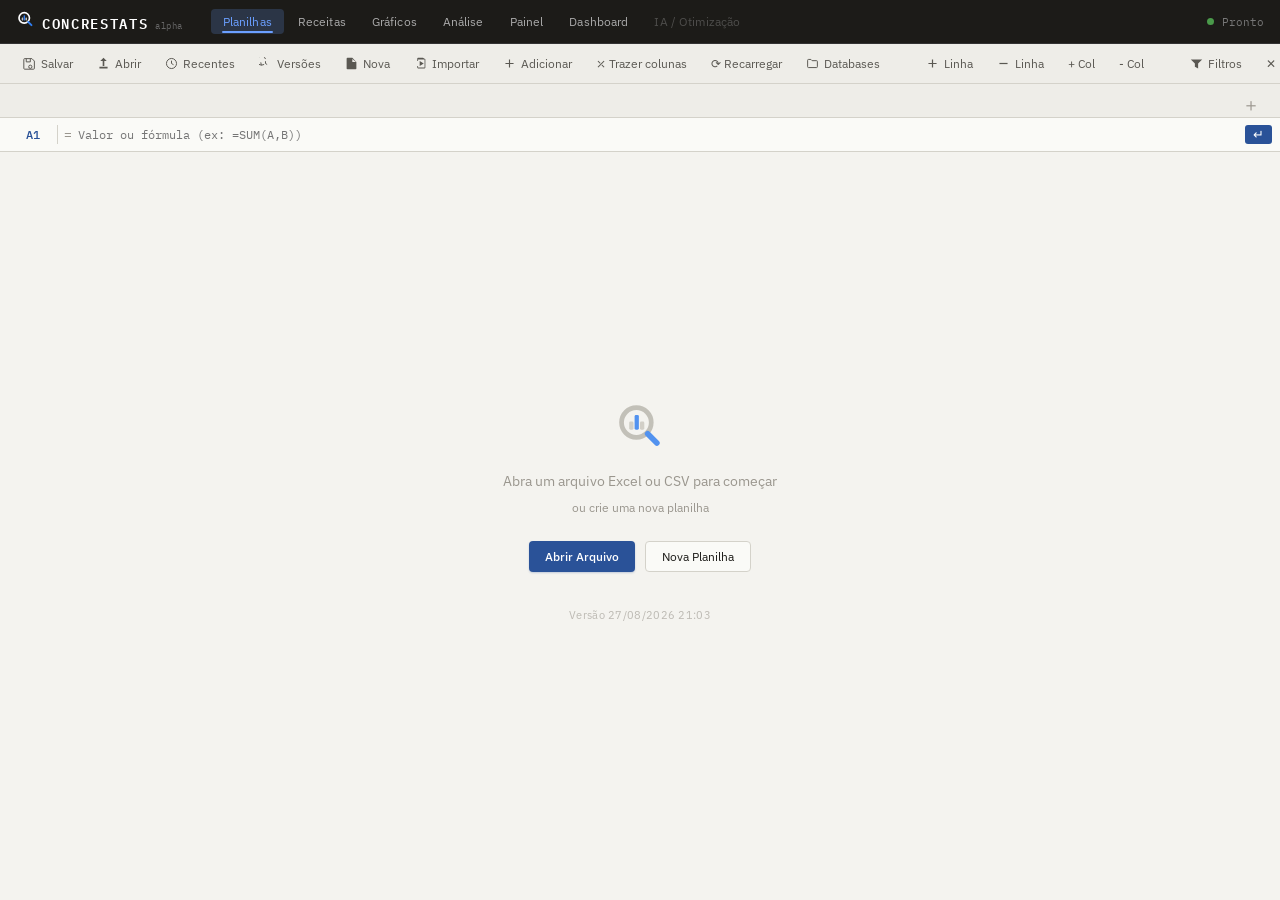
==== commit 958fc8e0: "Modo Teste sai do app entregue; carimbo de versao; sincronizacao do APK O botao Testar era ferrament" ====
--- a/mobile/app/src/main/assets/web/index.html
+++ b/mobile/app/src/main/assets/web/index.html
@@ -2,12 +2,11 @@
 <html lang="pt-BR">
 <head>
 <meta charset="UTF-8">
-
+<meta name="viewport" content="width=device-width, initial-scale=1, maximum-scale=1, user-scalable=no, viewport-fit=cover">
 <title>CONCRESTATS · Sistema de Dados</title>
 <link rel="stylesheet" href="static/css/style.css">
+  <link rel="stylesheet" href="static/css/mobile.css">
   <link rel="icon" href="static/icone.png">
-  <meta name="viewport" content="width=device-width, initial-scale=1, maximum-scale=1, user-scalable=no, viewport-fit=cover">
-  <link rel="stylesheet" href="static/css/mobile.css">
 </head>
 <body>
 
@@ -172,6 +171,8 @@
           <div class="recentes-tit">Abertos recentemente</div>
           <div id="recentes-lista"></div>
         </div>
+        <div class="empty-versao" id="empty-versao" hidden
+             title="Clique para copiar. Serve para conferir se voce esta na versao nova."></div>
       </div>
       <div id="grid-area" style="display:none">
         <div id="grid-scroll">
@@ -606,5 +607,8 @@
 <script src="static/js/painel.js"></script>
 <script src="static/js/relatorio.js"></script>
 <script src="static/js/alertas.js"></script>
+    <script src="static/js/carimbo-versao.js"></script>
+<script src="static/js/atualizar-apk.js"></script>
+<script src="static/js/toque-tablet.js"></script>
 </body>
 </html>
--- a/mobile/app/src/main/assets/web/static/css/style.css
+++ b/mobile/app/src/main/assets/web/static/css/style.css
@@ -2442,3 +2442,55 @@
   cursor: pointer; font-family: var(--sans); }
 .alr-ir:hover { border-color: var(--accent); color: var(--accent); }
 .alr-mais { font-size: 11px; color: var(--text-3); margin: 6px 0 0; }
+
+/* ── Mensalidade ─────────────────────────────── */
+.selo-licenca {
+  border: 1px solid #3a3a35; background: #2a2a26; color: #cfcdc6;
+  border-radius: 999px; padding: 3px 11px; margin-right: 10px;
+  font-family: var(--mono); font-size: 10px; cursor: pointer; transition: all .15s;
+}
+.selo-licenca:hover { border-color: #6b9fff; color: #fff; }
+.selo-licenca.ok       { color: #8fd6a6; border-color: #2f5d3f; }
+.selo-licenca.teste    { color: #9dc0ff; border-color: #2f4670; }
+.selo-licenca.atencao  { color: #f0c674; border-color: #6b5426; }
+.selo-licenca.parado   { color: #ff9d8f; border-color: #7a3226; }
+
+.modal-box.modal-licenca { max-width: 560px; width: min(560px, 94vw); }
+.lic-estado {
+  display: flex; flex-direction: column; gap: 3px;
+  padding: 11px 13px; border-radius: 6px; margin-bottom: 12px;
+  background: var(--bg-panel); border: 1px solid var(--border-light);
+}
+.lic-estado b { font-size: 13px; }
+.lic-estado span { font-size: 11.5px; color: var(--text-2); }
+.lic-estado.lic-valida   { background: #e7f2ea; border-color: #cfe4d5; }
+.lic-estado.lic-cortesia { background: #fdf3e3; border-color: #eddcc0; }
+.lic-estado.lic-vencida, .lic-estado.lic-teste_vencido {
+  background: var(--danger-bg); border-color: #f0d6d1; }
+.lic-nota { font-size: 11.5px; color: var(--text-2); line-height: 1.55; margin: 0 0 12px; }
+.lic-nota b { color: var(--text); }
+.lic-ajuda { font-size: 11.5px; color: var(--text-3); margin: 0 0 10px; line-height: 1.5; }
+.lic-acoes { display: flex; gap: 8px; flex-wrap: wrap; margin-bottom: 10px; }
+#lic-texto {
+  width: 100%; font-family: var(--mono); font-size: 11px; padding: 8px;
+  border: 1px solid var(--border); border-radius: 5px; background: var(--bg-white);
+  resize: vertical; margin-bottom: 10px;
+}
+.lic-resultado { font-size: 12px; line-height: 1.5; color: var(--text-2); min-height: 18px; }
+.lic-resultado.bom  { color: var(--success); }
+.lic-resultado.ruim { color: var(--danger); }
+.lic-novidades { margin: 8px 0 0; padding-left: 18px; font-size: 11.5px; color: var(--text-2); }
+.lic-novidades li { margin: 2px 0; }
+
+/* carimbo da versão na tela inicial — discreto, mas dá para ler e copiar */
+.empty-versao {
+  margin-top: 26px;
+  font-size: 11px;
+  letter-spacing: .3px;
+  color: var(--text-3, #9a968e);
+  opacity: .62;
+  cursor: pointer;
+  user-select: all;
+  transition: opacity .15s ease;
+}
+.empty-versao:hover { opacity: 1; }
--- a/mobile/app/src/main/assets/web/static/css/mobile.css
+++ b/mobile/app/src/main/assets/web/static/css/mobile.css
@@ -20,17 +20,18 @@
 }
 
 /* ── barra de ferramentas: alvos de dedo ─────────────────── */
+/* No tablet ela QUEBRA EM DUAS LINHAS em vez de rolar: botao escondido atras
+   de uma rolagem horizontal e' botao que ninguem acha no dedo. */
 body.modo-mobile .toolbar {
-  height: 52px;
-  padding: 0 10px;
-  gap: 6px;
-  -webkit-overflow-scrolling: touch;
-  scrollbar-width: thin;
+  height: auto;
+  min-height: 52px;
+  flex-wrap: wrap;
+  align-content: center;
+  padding: 6px 10px;
+  gap: 6px 6px;
+  overflow-x: visible;
 }
-body.modo-mobile .toolbar::-webkit-scrollbar { height: 4px; }
-body.modo-mobile .toolbar::-webkit-scrollbar-thumb {
-  background: var(--border-dark); border-radius: 2px;
-}
+body.modo-mobile .toolbar .toolbar-sep { display: none; }   /* separador atrapalha ao quebrar */
 body.modo-mobile .tool-btn {
   min-height: 40px;
   padding: 8px 13px;
@@ -52,8 +53,16 @@
 body.modo-mobile {
   --cell-h: 38px;
   --header-h: 42px;
-  --toolbar-h: 52px;
+  --toolbar-h: 104px;        /* duas linhas de botoes */
 }
+
+/* Barra de navegacao do Android cobria o rodape do app: reserva o espaco dela */
+body.modo-mobile .grid-container,
+body.modo-mobile .dashboard-body,
+body.modo-mobile #pan-body {
+  padding-bottom: calc(env(safe-area-inset-bottom, 0px) + 16px);
+}
+body.modo-mobile #grid-scroll { padding-bottom: env(safe-area-inset-bottom, 0px); }
 body.modo-mobile #data-table td,
 body.modo-mobile #data-table th {
   font-size: 13px;
@@ -93,3 +102,61 @@
 @media (min-width: 900px) {
   body.modo-mobile .modal-box { max-width: 720px !important; width: auto; }
 }
+
+/* ── ajustes de toque, só no APK ─────────────────────────── */
+
+/* enquanto o dedo segura, a célula/bloco acende: dá a entender que algo vem */
+body.modo-mobile .segurando {
+  outline: 2px solid var(--accent);
+  outline-offset: -2px;
+  background: var(--accent-bg) !important;
+  transition: background .12s;
+}
+
+/* rolagem com inércia na grade e nas listas */
+body.modo-mobile #grid-scroll,
+body.modo-mobile .dashboard-body,
+body.modo-mobile .modal-body,
+body.modo-mobile .tst-lista { -webkit-overflow-scrolling: touch; }
+
+/* número da linha: alvo maior para selecionar a linha com o dedo */
+body.modo-mobile #data-table td.row-num,
+body.modo-mobile #data-table th.row-num { min-width: 46px; font-size: 12px; }
+
+/* abas de planilha maiores e com respiro */
+body.modo-mobile .sheet-tabs { min-height: 44px; padding: 0 6px; }
+body.modo-mobile .sheet-tab { min-height: 38px; }
+
+/* barra de fórmula: mais alta e com botão de confirmar */
+body.modo-mobile .formula-bar { min-height: 46px; }
+body.modo-mobile #formula-input { font-size: 15px; min-height: 40px; }
+body.modo-mobile .toque-ok {
+  flex: none; margin-left: 6px; width: 44px; min-height: 40px;
+  border: 1px solid var(--accent); background: var(--accent); color: #fff;
+  border-radius: 6px; font-size: 17px; line-height: 1; cursor: pointer;
+}
+body.modo-mobile .toque-ok:active { opacity: .8; }
+
+/* aviso flutuante do primeiro toque */
+.toque-dica {
+  position: fixed; left: 50%; bottom: 76px; transform: translateX(-50%) translateY(8px);
+  background: rgba(28,27,24,.92); color: #fff; padding: 8px 14px; border-radius: 999px;
+  font-family: var(--sans); font-size: 12.5px; pointer-events: none;
+  opacity: 0; transition: opacity .18s, transform .18s; z-index: 99999;
+}
+.toque-dica.vendo { opacity: 1; transform: translateX(-50%) translateY(0); }
+
+/* menu de contexto: itens no tamanho de dedo */
+body.modo-mobile .context-menu div,
+body.modo-mobile .pan-menu button,
+body.modo-mobile .ctx-item { min-height: 44px; display: flex; align-items: center; font-size: 13.5px; }
+
+/* blocos do painel: cabeçalho e alças maiores para arrastar */
+body.modo-mobile .pan-w-head { min-height: 40px; }
+body.modo-mobile .pan-w-resize { width: 26px; height: 26px; }
+
+/* Os botoes vinham agrupados em caixas que NAO quebram, entao um grupo largo
+   estourava a barra em pe'. Com display:contents os botoes viram itens diretos
+   da barra e quebram um a um. */
+body.modo-mobile .toolbar-group { display: contents; }
+body.modo-mobile .tool-label { display: none; }   /* rotulo do grupo perde sentido ao quebrar */
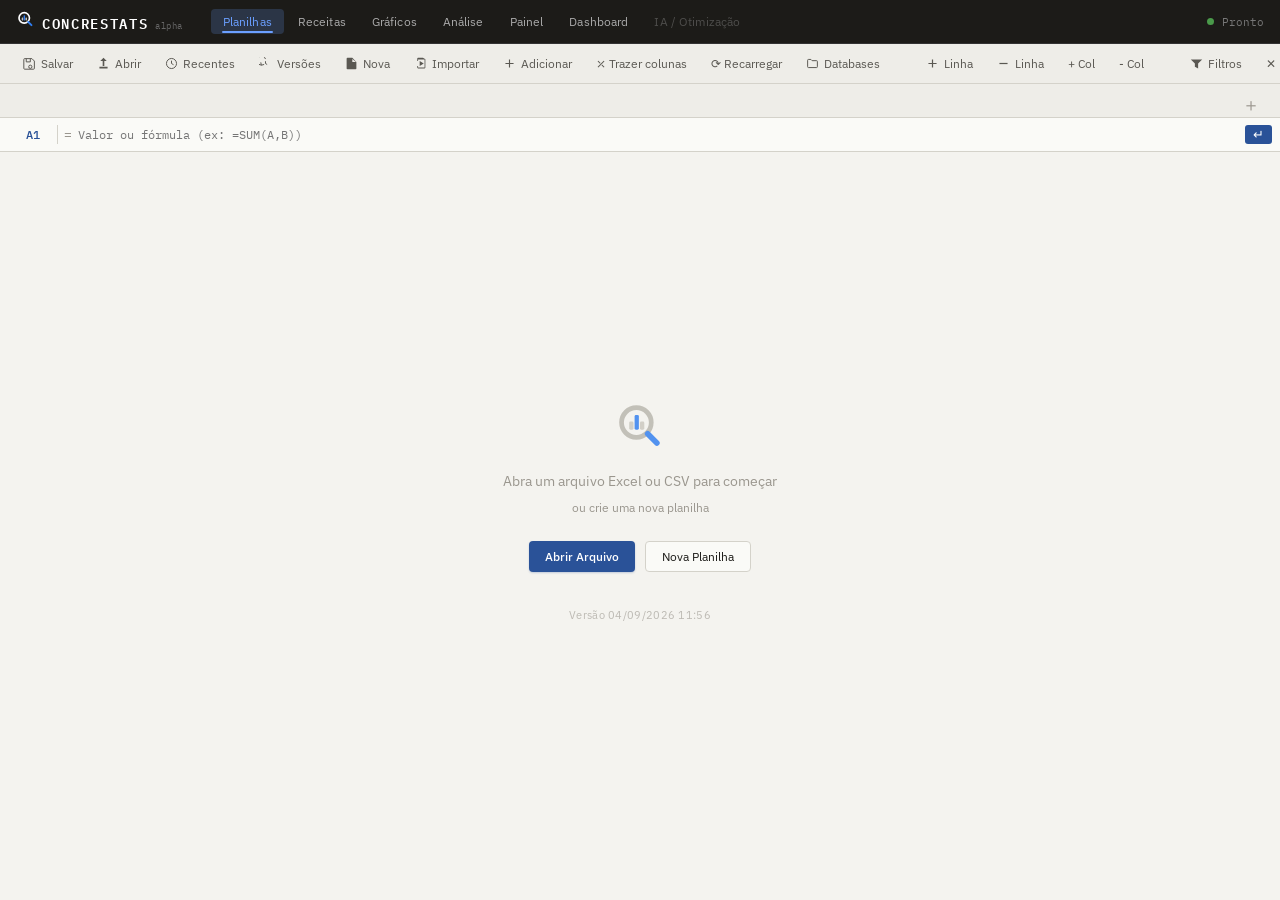
==== commit 726f8a28: "Edicao por cliente: a Usinop recebe o app sem a aba PAINEL Pedido do Naor: 'faz uma versao para a us" ====
--- a/mobile/app/src/main/assets/web/index.html
+++ b/mobile/app/src/main/assets/web/index.html
@@ -608,6 +608,7 @@
 <script src="static/js/relatorio.js"></script>
 <script src="static/js/alertas.js"></script>
     <script src="static/js/carimbo-versao.js"></script>
+    <script src="static/js/edicao.js"></script>
 <script src="static/js/atualizar-apk.js"></script>
 <script src="static/js/toque-tablet.js"></script>
 </body>
--- a/mobile/app/src/main/assets/web/static/css/style.css
+++ b/mobile/app/src/main/assets/web/static/css/style.css
@@ -61,7 +61,7 @@
   background: none; border: none; cursor: pointer;
   color: #aaa; font-family: var(--sans); font-size: 12px;
   padding: 5px 12px; border-radius: 4px;
-  transition: all 0.15s;
+  transition-property: background-color, border-color, color, box-shadow, transform, opacity; transition-duration: 0.15s;
   letter-spacing: 0.01em;
 }
 .nav-btn:hover { background: rgba(255,255,255,0.08); color: #fff; }
@@ -96,7 +96,7 @@
   border-radius: 4px; cursor: pointer;
   color: var(--text-2); font-family: var(--sans); font-size: 12px;
   padding: 4px 10px; white-space: nowrap;
-  transition: all 0.12s;
+  transition-property: background-color, border-color, color, box-shadow, transform, opacity; transition-duration: 0.12s;
 }
 .tool-btn svg { width: 13px; height: 13px; fill: currentColor; flex-shrink: 0; }
 .tool-btn:hover { background: var(--bg-white); border-color: var(--border); color: var(--text); }
@@ -123,7 +123,7 @@
   border-bottom: none; border-radius: 5px 5px 0 0;
   cursor: pointer; font-size: 12px; color: var(--text-2);
   white-space: nowrap; max-width: 160px;
-  transition: all 0.12s;
+  transition-property: background-color, border-color, color, box-shadow, transform, opacity; transition-duration: 0.12s;
   position: relative;
 }
 .sheet-tab:hover { background: var(--bg-white); color: var(--text); }
@@ -180,7 +180,7 @@
   font-size: 11px; padding: 3px 10px;
   border-radius: 3px; cursor: pointer; border: 1px solid var(--border);
   background: var(--bg-white); color: var(--text-2);
-  transition: all 0.12s;
+  transition-property: background-color, border-color, color, box-shadow, transform, opacity; transition-duration: 0.12s;
 }
 .filter-header-actions button:hover { background: var(--bg); }
 #filter-rules { display: flex; flex-direction: column; gap: 6px; }
@@ -364,7 +364,7 @@
   border: 1px solid var(--border); border-radius: 4px;
   padding: 7px 16px; cursor: pointer;
   font-size: 12px; font-family: var(--sans);
-  transition: all 0.12s;
+  transition-property: background-color, border-color, color, box-shadow, transform, opacity; transition-duration: 0.12s;
 }
 .secondary-btn:hover { background: var(--bg-panel); }
 
@@ -550,7 +550,7 @@
   padding: 9px 14px;
   cursor: pointer;
   border-left: 3px solid transparent;
-  transition: all 0.12s;
+  transition-property: background-color, border-color, color, box-shadow, transform, opacity; transition-duration: 0.12s;
 }
 .rec-list-item:hover { background: var(--bg-white); }
 .rec-list-item.active {
@@ -825,7 +825,7 @@
   font-family: var(--sans);
   color: var(--text-3);
   cursor: pointer;
-  transition: all 0.12s;
+  transition-property: background-color, border-color, color, box-shadow, transform, opacity; transition-duration: 0.12s;
   width: 100%;
 }
 .rec-add-ingrediente:hover {
@@ -900,7 +900,7 @@
   background: var(--bg-white);
   color: var(--text-2);
   cursor: pointer;
-  transition: all 0.12s;
+  transition-property: background-color, border-color, color, box-shadow, transform, opacity; transition-duration: 0.12s;
   white-space: nowrap;
   max-width: 200px;
   overflow: hidden;
@@ -922,7 +922,7 @@
   background: none;
   color: var(--text-3);
   cursor: pointer;
-  transition: all 0.12s;
+  transition-property: background-color, border-color, color, box-shadow, transform, opacity; transition-duration: 0.12s;
   white-space: nowrap;
 }
 .rec-versao-add:hover { border-color: var(--accent); color: var(--accent); background: var(--accent-bg); }
@@ -1025,7 +1025,7 @@
   background: none;
   color: #999;
   cursor: pointer;
-  transition: all 0.12s;
+  transition-property: background-color, border-color, color, box-shadow, transform, opacity; transition-duration: 0.12s;
 }
 .graf-versao-chip:hover { background: rgba(255,255,255,0.08); color: #ccc; }
 .graf-versao-chip.active { background: var(--accent); border-color: var(--accent); color: #fff; }
@@ -1038,7 +1038,7 @@
   font-family: var(--mono);
   border-radius: 3px;
   cursor: pointer;
-  transition: all 0.12s;
+  transition-property: background-color, border-color, color, box-shadow, transform, opacity; transition-duration: 0.12s;
   white-space: nowrap;
 }
 .graf-btn-add-widget {
@@ -1221,7 +1221,7 @@
   font-family: var(--mono);
   border-radius: 3px;
   cursor: pointer;
-  transition: all 0.12s;
+  transition-property: background-color, border-color, color, box-shadow, transform, opacity; transition-duration: 0.12s;
   white-space: nowrap;
   border: 1px solid #555;
   background: none;
@@ -1263,7 +1263,7 @@
   font-size: 12px;
   color: var(--text-3);
   padding: 2px 8px;
-  transition: all 0.12s;
+  transition-property: background-color, border-color, color, box-shadow, transform, opacity; transition-duration: 0.12s;
 }
 .graf-tpl-del:hover { color: var(--danger); border-color: var(--danger); background: var(--danger-bg); }
 
@@ -1820,7 +1820,7 @@
 
 /* Dashboards de produção (Naor): toggle Mensal/Anual, cards-mini, heatmap */
 .dash-toggle { margin-left: 10px; font-family: var(--sans); }
-.dash-tgl { font-size: 10px; padding: 3px 11px; border: 1px solid var(--border); background: var(--bg-white); color: var(--text-2); cursor: pointer; border-radius: 4px; margin-left: 4px; transition: all .12s; }
+.dash-tgl { font-size: 10px; padding: 3px 11px; border: 1px solid var(--border); background: var(--bg-white); color: var(--text-2); cursor: pointer; border-radius: 4px; margin-left: 4px; transition-property: background-color, border-color, color, box-shadow, transform, opacity; transition-duration: .12s; }
 .dash-tgl:hover { border-color: var(--border-dark); }
 .dash-tgl.on { background: var(--accent); color: #fff; border-color: var(--accent); }
 .dash-cards-mini { margin-bottom: 12px; gap: 10px; }
@@ -1942,7 +1942,7 @@
   font-size: 11px; font-family: var(--sans); color: var(--text-2);
   background: var(--bg-white); border: 1px solid var(--border);
   border-radius: 20px; padding: 4px 12px; cursor: pointer; user-select: none;
-  transition: all .14s ease;
+  transition-property: background-color, border-color, color, box-shadow, transform, opacity; transition-duration: .14s; transition-timing-function: ease;
 }
 .slicer-chip:hover { border-color: var(--accent); color: var(--accent); transform: translateY(-1px); }
 .slicer-chip.on { background: var(--accent); border-color: var(--accent); color: #fff; }
@@ -2007,7 +2007,7 @@
 .gfilter-chip {
   background: var(--bg-white); border: 1px solid #e2c88a; color: var(--text);
   border-radius: 20px; padding: 3px 11px; cursor: pointer; font-family: var(--sans);
-  transition: all .14s ease; white-space: nowrap;
+  transition-property: background-color, border-color, color, box-shadow, transform, opacity; transition-duration: .14s; transition-timing-function: ease; white-space: nowrap;
 }
 .gfilter-chip:hover { background: var(--danger-bg); border-color: var(--danger); color: var(--danger); }
 .gfilter-count { color: var(--text-2); font-family: var(--mono); font-size: 10.5px; margin-left: 4px; }
@@ -2174,7 +2174,7 @@
   display: flex; flex-direction: column; gap: 1px;
   padding: 7px 12px; border: 1px solid var(--border); border-radius: 5px;
   background: var(--bg-white); margin-bottom: 5px; cursor: pointer;
-  transition: all .14s ease;
+  transition-property: background-color, border-color, color, box-shadow, transform, opacity; transition-duration: .14s; transition-timing-function: ease;
 }
 .recente-item:hover { border-color: var(--accent); transform: translateX(2px); }
 .recente-nome { font-size: 12.5px; color: var(--text); }
@@ -2276,7 +2276,7 @@
 .tst-chip {
   border: 1px solid var(--border); background: var(--bg-white); color: var(--text-2);
   border-radius: 999px; padding: 3px 11px; font-size: 11px; cursor: pointer;
-  font-family: var(--sans); transition: all .15s;
+  font-family: var(--sans); transition-property: background-color, border-color, color, box-shadow, transform, opacity; transition-duration: .15s;
 }
 .tst-chip:hover { border-color: var(--border-dark); }
 .tst-chip.ativo { background: var(--accent); border-color: var(--accent); color: #fff; }
@@ -2335,7 +2335,7 @@
 .tst-ir {
   flex: none; border: 1px solid var(--border); background: var(--bg-white);
   color: var(--text-2); border-radius: 5px; padding: 4px 10px;
-  font-size: 11px; cursor: pointer; font-family: var(--sans); transition: all .15s;
+  font-size: 11px; cursor: pointer; font-family: var(--sans); transition-property: background-color, border-color, color, box-shadow, transform, opacity; transition-duration: .15s;
 }
 .tst-ir:hover { border-color: var(--accent); color: var(--accent); }
 
@@ -2385,7 +2385,7 @@
 .cp-txt span { font-size: 10.5px; color: var(--text-3); }
 .cp-voltar { border: 1px solid var(--border); background: var(--bg-white); color: var(--text-2);
   border-radius: 5px; padding: 4px 10px; font-size: 11px; cursor: pointer;
-  font-family: var(--sans); transition: all .15s; }
+  font-family: var(--sans); transition-property: background-color, border-color, color, box-shadow, transform, opacity; transition-duration: .15s; }
 .cp-voltar:hover { border-color: var(--accent); color: var(--accent); }
 
 /* Graficos do Painel: rolam de lado quando ha' muitas categorias */
@@ -2447,7 +2447,7 @@
 .selo-licenca {
   border: 1px solid #3a3a35; background: #2a2a26; color: #cfcdc6;
   border-radius: 999px; padding: 3px 11px; margin-right: 10px;
-  font-family: var(--mono); font-size: 10px; cursor: pointer; transition: all .15s;
+  font-family: var(--mono); font-size: 10px; cursor: pointer; transition-property: background-color, border-color, color, box-shadow, transform, opacity; transition-duration: .15s;
 }
 .selo-licenca:hover { border-color: #6b9fff; color: #fff; }
 .selo-licenca.ok       { color: #8fd6a6; border-color: #2f5d3f; }
@@ -2494,3 +2494,301 @@
   transition: opacity .15s ease;
 }
 .empty-versao:hover { opacity: 1; }
+
+/* ═══════════════════════════════════════════════════════════════════════════
+   POLIMENTO
+   Detalhes pequenos que somados mudam a sensação de acabamento. Nenhum deles
+   muda o que o programa faz; todos mudam o quanto ele parece terminado.
+   ═══════════════════════════════════════════════════════════════════════════ */
+
+/* Número que muda de dígito não pode dançar. Sem largura fixa de algarismo,
+   trocar 1.199 por 999 empurra a coluna inteira para o lado a cada
+   recálculo — que é o tempo todo, num app de planilha. */
+#data-table td,
+#data-table .row-num,
+.grid-footer,
+.cell-ref,
+.status-text,
+.lic-estado span,
+.chart-lite-tooltip {
+  font-variant-numeric: tabular-nums;
+}
+
+/* Título curto quebrado em "uma palavra sozinha na segunda linha" fica torto.
+   balance reparte as linhas; pretty só evita a órfã em texto corrido. */
+.modal-header h3,
+.empty-state p,
+.recentes-tit,
+.lic-pagar-tit { text-wrap: balance; }
+
+.lic-nota,
+.lic-ajuda,
+.pix-como,
+.pix-depois,
+.empty-sub { text-wrap: pretty; }
+
+/* Botão sem resposta ao clique parece que não registrou. Um recuo de 1px é o
+   suficiente para o dedo/mouse sentir que apertou. */
+.primary-btn:active,
+.secondary-btn:active,
+.plano:active,
+.empty-actions button:active {
+  transform: translateY(1px);
+}
+
+.primary-btn,
+.secondary-btn {
+  transition-property: background-color, border-color, color, box-shadow, transform;
+  transition-duration: .12s;
+  transition-timing-function: ease-out;
+}
+
+/* Alvo de toque: o ícone pode ser pequeno, a área de clique não.
+   O ::after cresce sem mexer no desenho do botão.
+
+   Os limites vêm da própria barra: ela tem 40px de altura e os botões 25px,
+   então sobram ~7px acima e abaixo — daí o -6px vertical. Na horizontal o
+   espaço entre botões é de 2px, então -1px é o máximo antes de uma área de
+   clique invadir a do vizinho e o usuário acertar o botão errado. */
+.tool-btn { position: relative; }
+.tool-btn::after {
+  content: "";
+  position: absolute;
+  inset: -6px -1px;
+}
+
+/* Foco visível para quem navega de teclado. Sombra em vez de outline para
+   acompanhar o raio do canto. */
+.tool-btn:focus-visible,
+.primary-btn:focus-visible,
+.secondary-btn:focus-visible,
+.plano:focus-visible,
+.empty-versao:focus-visible {
+  outline: none;
+  box-shadow: 0 0 0 2px var(--bg-white), 0 0 0 4px #2f7df0;
+}
+
+/* Fonte no macOS renderiza pesada demais sem isto. Não faz nada no Windows,
+   mas o app roda nos dois. */
+html {
+  -webkit-font-smoothing: antialiased;
+  -moz-osx-font-smoothing: grayscale;
+}
+
+/* Quem pediu menos movimento no sistema recebe menos movimento. */
+@media (prefers-reduced-motion: reduce) {
+  *, *::before, *::after {
+    animation-duration: .01ms !important;
+    animation-iteration-count: 1 !important;
+    transition-duration: .01ms !important;
+  }
+}
+
+/* ── pagamento por PIX ───────────────────────────────────────────────────── */
+.lic-pagar {
+  margin-top: 18px;
+  padding-top: 16px;
+  border-top: 1px solid var(--border);
+}
+
+.lic-pagar-tit {
+  font-size: 11px;
+  font-family: var(--mono);
+  text-transform: uppercase;
+  letter-spacing: .08em;
+  color: var(--text-3);
+  margin-bottom: 12px;
+}
+
+.planos {
+  display: grid;
+  grid-template-columns: repeat(2, 1fr);
+  gap: 8px;
+  margin-bottom: 16px;
+}
+.planos.lista { grid-template-columns: 1fr; }
+
+/* Raio concêntrico: o cartão tem 8px e 12px de recheio, então o pai que o
+   envolve pediria 20px. Como aqui os cartões são irmãos e não aninhados,
+   basta manterem o mesmo raio entre si. */
+.plano {
+  display: flex;
+  flex-direction: column;
+  gap: 2px;
+  padding: 12px;
+  min-height: 44px;
+  text-align: left;
+  border: 1px solid var(--border);
+  border-radius: 8px;
+  background: var(--bg-white);
+  cursor: pointer;
+  font-family: var(--sans);
+  transition-property: background-color, border-color, box-shadow, transform;
+  transition-duration: .12s;
+  transition-timing-function: ease-out;
+}
+.plano:hover { border-color: var(--text-3); }
+.plano.escolhido {
+  border-color: #2f7df0;
+  box-shadow: inset 0 0 0 1px #2f7df0;
+}
+
+.plano-tit  { font-size: 12px; color: var(--text-2); }
+.plano-valor{ font-size: 17px; font-weight: 600; color: var(--text); }
+.plano-obs  { font-size: 10px; color: var(--text-3); }
+
+.pix {
+  display: grid;
+  grid-template-columns: auto 1fr;
+  gap: 18px;
+  align-items: start;
+}
+
+/* O QR precisa de fundo branco e margem clara para o leitor do celular
+   enxergar, mesmo se o tema do app mudar. */
+.pix-qr {
+  background: #fff;
+  padding: 8px;
+  border-radius: 6px;
+  border: 1px solid var(--border);
+  line-height: 0;
+}
+.pix-qr svg { display: block; }
+
+.pix-lado { display: flex; flex-direction: column; gap: 10px; }
+.pix-como   { font-size: 12px; color: var(--text-2); margin: 0; line-height: 1.5; }
+.pix-quem   { font-size: 11px; color: var(--text-3); margin: 0; }
+.pix-depois { font-size: 11px; color: var(--text-3); margin: 0; line-height: 1.5; }
+
+#pix-copiar.feito {
+  background: #1f8a4c;
+  border-color: #1f8a4c;
+}
+
+@media (max-width: 620px) {
+  .pix { grid-template-columns: 1fr; justify-items: center; }
+  .pix-lado { text-align: center; }
+}
+
+/* ── distribuição da resistência ─────────────────────────────────────────────
+   Números em cima, gráfico no meio, legenda embaixo. Os números ficam fora do
+   gráfico de propósito: valor escrito em cima de cada barra vira ruído e
+   ninguém lê, enquanto essas cinco medidas são o resumo que se olha primeiro. */
+.dist-numeros {
+  display: flex;
+  flex-wrap: wrap;
+  gap: 22px;
+  padding: 0 2px 14px;
+}
+
+.dist-num { display: flex; flex-direction: column; gap: 1px; }
+
+/* Sem tabular-nums aqui: em número grande e solto a largura fixa de algarismo
+   deixa o texto frouxo. Ela vale onde os números se alinham em coluna. */
+.dist-num b {
+  font-size: 19px;
+  font-weight: 600;
+  color: var(--text);
+  line-height: 1.15;
+}
+.dist-num span { font-size: 10px; color: var(--text-2); }
+.dist-num i    { font-size: 9px;  color: var(--text-3); font-style: normal; }
+
+.dist-legenda {
+  display: flex;
+  flex-wrap: wrap;
+  align-items: center;
+  gap: 6px 18px;
+  padding: 10px 2px 0;
+  font-size: 11px;
+  color: var(--text-2);
+}
+
+.dist-item { display: inline-flex; align-items: center; gap: 6px; }
+
+/* Marca pequena e saturada ao lado do texto: a cor identifica, o texto informa.
+   O rótulo é que carrega o significado. */
+.dist-cor {
+  width: 10px; height: 10px;
+  border-radius: 2px;
+  flex-shrink: 0;
+}
+
+.dist-tracejado {
+  width: 16px; height: 0;
+  border-top: 1.5px dashed var(--danger);
+  flex-shrink: 0;
+}
+
+.dist-alerta {
+  flex-basis: 100%;
+  font-size: 10px;
+  color: var(--text-3);
+  line-height: 1.5;
+  text-wrap: pretty;
+}
+
+.dist-vazio { font-size: 11px; color: var(--text-3); }
+
+/* O histograma não ganha nada em esticar por 1200px: as faixas viram blocos
+   largos e a forma some. Largura contida, alinhada à esquerda como o resto. */
+.dash-section .dash-scroll:has(#dash-chart-dist) { max-width: 820px; }
+
+/* ── canal e código da instalação, na tela de Atualização ─────────────────── */
+.atz-instalacao {
+  display: flex;
+  flex-wrap: wrap;
+  align-items: center;
+  gap: 8px 14px;
+  margin-top: 14px;
+  padding-top: 12px;
+  border-top: 1px solid var(--border);
+  font-size: 11px;
+  color: var(--text-2);
+}
+
+.atz-instalacao label {
+  display: inline-flex;
+  align-items: center;
+  gap: 6px;
+}
+
+.atz-instalacao select {
+  font-family: var(--sans);
+  font-size: 11px;
+  padding: 4px 6px;
+  min-height: 26px;
+  border: 1px solid var(--border);
+  border-radius: 5px;
+  background: var(--bg-white);
+  color: var(--text);
+}
+
+/* O código é para ser lido em voz alta e digitado do outro lado: fonte de
+   largura fixa, para não confundir o que é letra e o que é número. */
+.atz-codigo {
+  font-family: var(--mono);
+  font-size: 11px;
+  letter-spacing: .04em;
+  padding: 4px 8px;
+  min-height: 26px;
+  border: 1px solid var(--border);
+  border-radius: 5px;
+  background: var(--bg-panel);
+  color: var(--text-2);
+  cursor: pointer;
+  user-select: all;
+  transition-property: background-color, border-color, color;
+  transition-duration: .12s;
+}
+.atz-codigo:hover { border-color: var(--text-3); color: var(--text); }
+
+/* Marca da edição, ao lado da versão. Sem isto, "sumiu uma aba" vira chamado. */
+.empty-edicao {
+  display: block;
+  margin-top: 3px;
+  font-size: 10px;
+  letter-spacing: .3px;
+  color: var(--text-3, #9a968e);
+  opacity: .55;
+}
